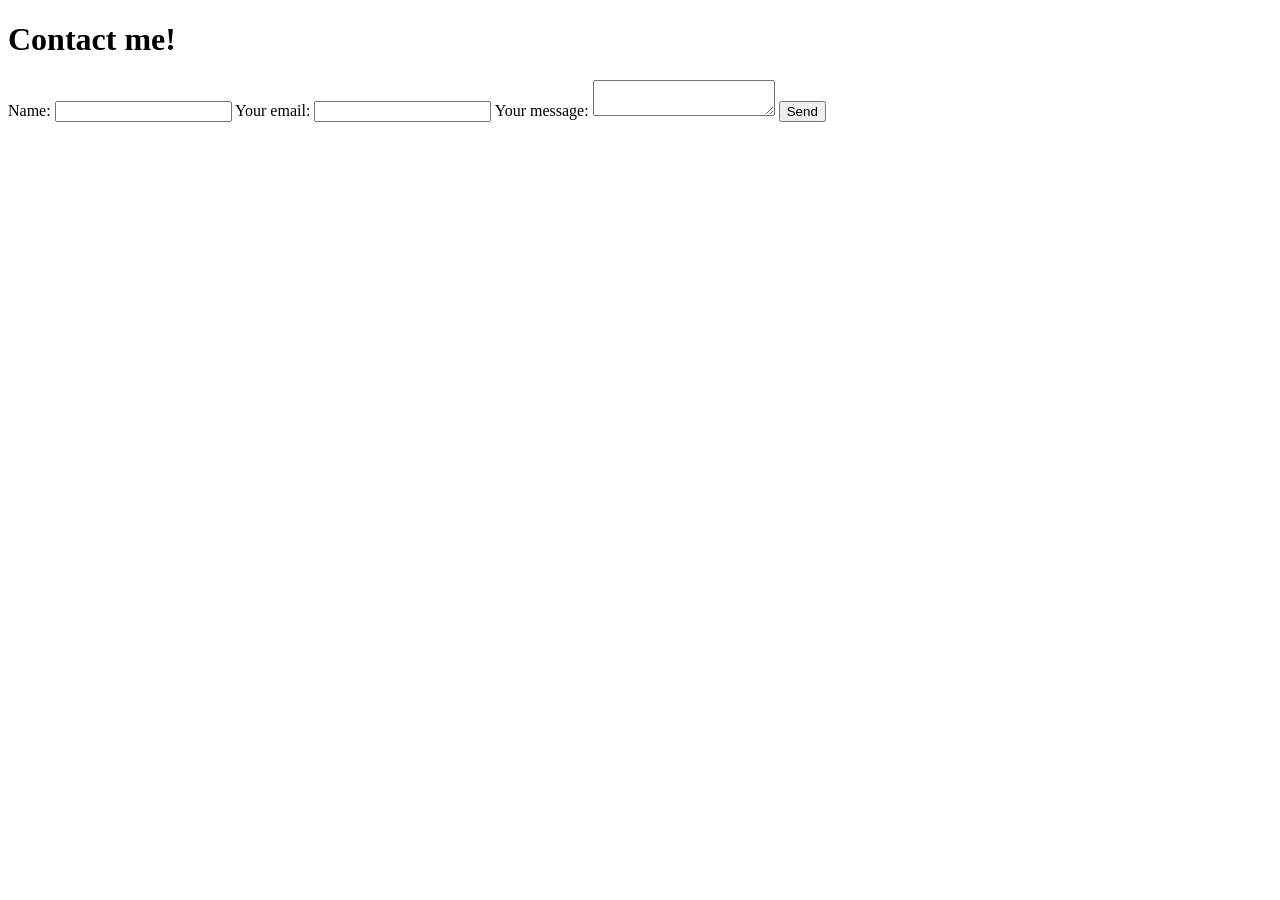
==== contact.html @ 7d9dc8ef "added name componenet to form" ====
<!DOCTYPE html>
<html lang="en">
<h1> Contact me! </h1>
<!-- modify this form HTML and place wherever you want your form -->
<form
  action="https://formspree.io/f/xdalzvoy"
  method="POST"
>
    <label>
        Name:
        <input type="text" name="First and last name">
    </label>
    <label>
    Your email:
    <input type="email" name="email">
  </label>
    <label>
    Your message:
    <textarea name="message"></textarea>
  </label>
  <!-- your other form fields go here -->
  <button type="submit">Send</button>
</form>
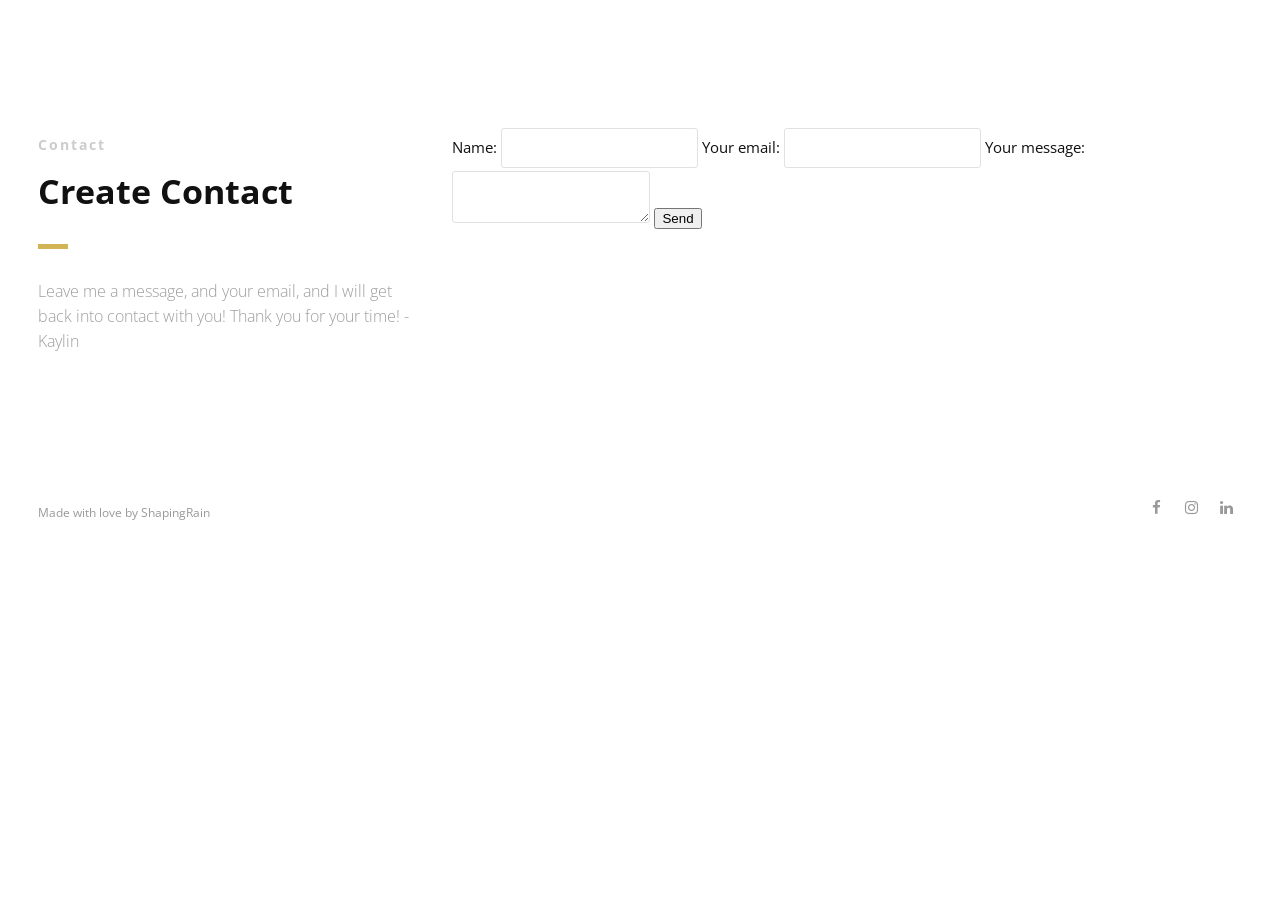
==== commit a84f1195: "added contacts page / bug fixes / AI" ====
--- a/contact.html
+++ b/contact.html
@@ -1,23 +1,107 @@
 <!DOCTYPE html>
 <html lang="en">
-<h1> Contact me! </h1>
-<!-- modify this form HTML and place wherever you want your form -->
-<form
-  action="https://formspree.io/f/xdalzvoy"
-  method="POST"
->
-    <label>
-        Name:
-        <input type="text" name="First and last name">
-    </label>
-    <label>
-    Your email:
-    <input type="email" name="email">
-  </label>
-    <label>
-    Your message:
-    <textarea name="message"></textarea>
-  </label>
-  <!-- your other form fields go here -->
-  <button type="submit">Send</button>
-</form>+<head lang="en">
+    <meta charset="UTF-8">
+
+    <!--Page Title-->
+    <title>Namari - Free Landing Page Template</title>
+
+    <!--Meta Keywords and Description-->
+    <meta name="keywords" content="">
+    <meta name="description" content="">
+    <meta name="viewport" content="width=device-width, initial-scale=1.0, user-scalable=no"/>
+
+    <!--Favicon-->
+    <link rel="shortcut icon" href="images/favicon.ico" title="Favicon"/>
+
+    <!-- Main CSS Files -->
+    <link rel="stylesheet" href="css/style.css">
+
+    <!-- Namari Color CSS -->
+    <link rel="stylesheet" href="css/namari-color.css">
+
+    <!--Icon Fonts - Font Awesome Icons-->
+    <link rel="stylesheet" href="css/font-awesome.min.css">
+
+    <!-- Animate CSS-->
+    <link href="css/animate.css" rel="stylesheet" type="text/css">
+
+    <!--Google Webfonts-->
+    <link href='https://fonts.googleapis.com/css?family=Open+Sans:400,300,600,700,800' rel='stylesheet' type='text/css'>
+</head>
+<body>
+    <div id="wrapper"></div>
+            <!--Contact-->
+        <section id="contact-form" class="scrollto clearfix">
+            <div class="row clearfix">
+
+                <div class="col-3">
+                    <div class="section-heading">
+                        <h3>Contact</h3>
+                        <h2 class="section-title">Create Contact</h2>
+                        <p class="section-subtitle">Leave me a message, and your email, and I will get back into contact with you! Thank you for your time! - Kaylin </p>
+                    </div>
+                </div>
+                <div class="col-2-3">
+                    <form action="https://formspree.io/f/xdalzvoy" method="POST">
+                        <label>
+                            Name:
+                            <input type="text" name="name" required>
+                        </label>
+                        <label>
+                            Your email:
+                            <input type="email" name="email">
+                        </label>
+                        <label>
+                            Your message:
+                            <textarea name="message"></textarea>
+                        </label>
+                        <!-- your other form fields go here -->
+                        <button type="submit">Send</button>
+                    </form>
+                </div>
+            </div>
+        </section>
+
+    <footer id="landing-footer" class="clearfix">
+        <div class="row clearfix">
+
+            <p id="copyright" class="col-2">Made with love by <a href="https://www.shapingrain.com">ShapingRain</a></p>
+
+            <!--Social Icons in Footer-->
+            <ul class="col-2 social-icons">
+                <li>
+                    <a target="_blank" title="Facebook" href="https://www.facebook.com/profile.php?id=100092039207996">
+                        <i class="fa fa-facebook fa-1x"></i><span>Facebook</span>
+                    </a>
+                </li>
+                <li>
+                    <a target="_blank" title="Instagram" href="https://www.instagram.com/kaylin.c_/">
+                        <i class="fa fa-instagram fa-1x"></i><span>Instagram</span>
+                    </a>
+                </li>
+                <li>
+                    <a target="_blank" title="Linkedin" href="https://www.linkedin.com/in/kaylin-chin-30897630b/?skipRedirect=true">
+                        <i class="fa fa-linkedin fa-1x"></i><span>Linkedin</span>
+                    </a>
+                </li>
+            </ul>
+            <!--End of Social Icons in Footer-->
+        </div>
+    </footer>
+</div>
+    <!-- Include JavaScript resources -->
+    <script src="js/jquery.1.8.3.min.js"></script>
+    <script src="js/wow.min.js"></script>
+    <script src="js/featherlight.min.js"></script>
+    <script src="js/featherlight.gallery.min.js"></script>
+    <script src="js/jquery.enllax.min.js"></script>
+    <script src="js/jquery.scrollUp.min.js"></script>
+    <script src="js/jquery.easing.min.js"></script>
+    <script src="js/jquery.stickyNavbar.min.js"></script>
+    <script src="js/jquery.waypoints.min.js"></script>
+    <script src="js/images-loaded.min.js"></script>
+    <script src="js/lightbox.min.js"></script>
+    <script src="js/site.js"></script>
+</body>
+</html>
--- a/css/style.css
+++ b/css/style.css
@@ -0,0 +1,2320 @@
+/* Namari Landing Page v.1.1.0 Style Index - a free landing page by shapingrain.com
+
+1. Default and Reset styles
+- 1.1 Input Elements
+2. Global elements
+- 2.1 Header
+- 2.2 Logo
+- 2.3 Buttons
+- 2.4 Navigation
+- 2.5 Social Elements
+- 2.6 Images
+3. Fonts and Headings
+4. Banner
+- 4.1 SignUp Form
+5. Content Elements
+- 5.1 Icons
+- 5.2 Parallax Elements
+- 5.3 Divider
+6. Landing Page Sections
+- 6.1 Features
+- 6.2 Testimonials
+- 6.3 Gallery
+- 6.4 Video
+- 6.5 Clients
+- 6.6 Pricing Table
+7. Footer
+
+
+/*------------------------------------------------------------------------------------------*/
+/* 1. Defaults & Reset of specific styles across browsers */
+/*------------------------------------------------------------------------------------------*/
+
+*, *:before, *:after {
+    -webkit-box-sizing: border-box;
+    -moz-box-sizing: border-box;
+    box-sizing: border-box;
+}
+
+body, div, dl, dt, dd, ul, ol, li, h1, h2, h3, h4, h5, h6, pre, form, blockquote, th, td {
+    margin: 0;
+    padding: 0;
+    direction: ltr;
+}
+
+body {
+    margin: 0;
+    padding: 0;
+    -webkit-font-smoothing: antialiased;
+    overflow-x: hidden;
+}
+
+p {
+    line-height: 25px;
+}
+
+.row img {
+    height: auto;
+    max-width: 100%;
+}
+
+a {
+    text-decoration: none;
+    line-height: inherit;
+    -webkit-transition: opacity 0.3s ease-out;
+    -moz-transition: opacity 0.3s ease-out;
+    -o-transition: opacity 0.3s ease-out;
+    transition: opacity 0.3s ease-out;
+}
+
+iframe {
+    border: 0 !important;
+}
+
+.parallax-window {
+    min-height: 400px;
+    background: transparent;
+}
+
+figure {
+    margin: 0;
+}
+
+/* Page Border */
+
+.page-border {
+    position: fixed;
+    z-index: 999999;
+    pointer-events: none;
+}
+
+.page-border .bottom-border, .page-border .left-border, .page-border .right-border, .page-border .top-border {
+    background: #f3f3ef;
+    position: fixed;
+    z-index: 9999;
+}
+
+.page-border > .top-border, .page-border > .right-border, .page-border > .bottom-border, .page-border > .left-border {
+    padding: 11px;
+    background: #ccc;
+}
+
+.page-border .bottom-border, .page-border .top-border {
+    width: 100%;
+    padding: 10px;
+    left: 0;
+}
+
+.page-border .left-border, .page-border .right-border {
+    padding: 10px;
+    height: 100%;
+    top: 0;
+}
+
+.page-border .top-border {
+    top: 0;
+}
+
+.page-border .right-border {
+    right: 0;
+}
+
+.page-border .bottom-border {
+    bottom: 0;
+}
+
+.page-border .left-border {
+    left: 0;
+}
+
+#wrapper {
+    margin:0 15px;
+    padding: 15px 0;
+    position: relative;
+}
+
+
+/* --------- 1.1 Input Elements ---------- */
+
+input, textarea {
+    border: 1px solid #e1e1e1;
+    padding: 10px;
+    -webkit-transition: all .3s linear;
+    -moz-transition: all .3s linear;
+    transition: all .3s linear;
+    border-radius: 3px;
+}
+
+input {
+    height: 40px;
+    margin: 3px 0;
+    outline: none;
+    line-height: normal;
+    font-size: 14px;
+}
+
+input[type="submit"] {
+    cursor: pointer;
+    border-style: solid;
+    border-width: 2px;
+    padding-top: 0;
+    padding-bottom: 0;
+}
+
+select {
+    border: 1px solid #e1e1e1;
+    height: 40px;
+    padding: 5px;
+}
+
+input:focus, textarea:focus {
+    box-shadow: inset 0 1px 3px rgba(0, 0, 0, 0.1);
+}
+
+*:focus {
+    outline: none;
+}
+
+/*------------------------------------------------------------------------------------------*/
+/* 2. Layout Elements */
+/*------------------------------------------------------------------------------------------*/
+
+section {
+    clear: both;
+    overflow: visible;
+}
+
+/* Rows and Columns */
+
+.row {
+    max-width: 1245px;
+    margin: 0 auto;
+    padding: 75px 0;
+    position: relative;
+}
+
+.no-padding-bottom .row, .no-padding-bottom div, .no-padding-bottom.row {
+    padding-bottom: 0;
+}
+
+.no-padding-top.row, .no-padding-top div {
+    padding-top: 0;
+}
+
+.big-padding-top {
+    padding-top: 75px !important;
+}
+
+.big-padding-bottom {
+    padding-bottom: 85px !important;
+}
+
+/* Targets all elements */
+
+[class*='col-'] {
+    float: left;
+    padding: 20px;
+}
+
+#clients .col-2-3 [class*='col-'] {
+    padding: 0;
+}
+
+/* Clearfix */
+
+.clearfix:after {
+    content: "";
+    display: table;
+    clear: both;
+}
+
+/* Main Widths */
+
+.col-1 {
+    width: 100%;
+}
+
+.col-2 {
+    width: 50%;
+}
+
+.col-3 {
+    width: 33.33%;
+}
+
+.col-4 {
+    width: 25%;
+}
+
+.col-5 {
+    width: 20%;
+}
+
+.col-6 {
+    width: 16.6666666667%;
+}
+
+.col-7 {
+    width: 14.2857142857%;
+}
+
+.col-8 {
+    width: 12.5%;
+}
+
+.col-9 {
+    width: 11.1111111111%;
+}
+
+.col-10 {
+    width: 10%;
+}
+
+.col-11 {
+    width: 9.09090909091%;
+}
+
+.col-12 {
+    width: 8.33%;
+}
+
+.col-2-3 {
+    width: 66.66%;
+}
+
+.col-3-4 {
+    width: 75%;
+}
+
+.col-9-10 {
+    width: 90%;
+}
+
+/* Golden Ratio */
+.col-61 {
+    width: 61.8%;
+}
+
+.col-38 {
+    width: 38.2%;
+}
+
+/* --------- 2.1 Header --------- */
+
+#header {
+    height: 71px !important;
+    overflow: visible;
+    z-index: 9999;
+    width: 100%;
+    position: absolute !important;
+}
+
+#header .row {
+    padding: 0;
+}
+
+#header aside {
+    text-align: right;
+}
+
+#header ul {
+    text-align: center;
+}
+
+#header li {
+    display: inline-block;
+    list-style: none;
+    margin: 0;
+}
+
+/* --------- 2.2 Logo ---------- */
+
+#logo {
+    float: left;
+    height: 71px;
+    line-height: 66px;
+    margin-right: 15px;
+}
+
+#logo h1, #logo h2 {
+    display: inline-block;
+}
+
+#banner #logo h1 {
+    font-size: 28px;
+    margin-right: 10px;
+    font-weight: 900;
+    padding: 0;
+}
+
+#logo h2 {
+    font-size: 18px;
+    padding: 0;
+}
+
+#logo img {
+    max-height: 22px;
+    vertical-align: middle;
+    margin-right: 15px;
+}
+
+#navigation-logo {
+    display: none;
+}
+
+.nav-solid #logo #banner-logo {
+    display: none;
+}
+
+.nav-solid #logo #navigation-logo {
+    display: inline-block;
+}
+
+/* --------- 2.3 Buttons ---------- */
+
+.call-to-action {
+    padding: 35px 0 35px 0;
+}
+
+/*Style*/
+
+.button {
+    font-size: 16px;
+    margin: 35px 0;
+    padding: 11px 16px;
+    -webkit-transition: all .3s linear;
+    -moz-transition: all .3s linear;
+    transition: all .3s linear;
+    display: inline-block;
+    border-width: 3px;
+    border-style: solid;
+}
+
+/* Play Button */
+
+#video-section {
+    position:relative;
+}
+
+.play-video {
+    height:110px;
+    position:absolute;
+    top:50%;
+    margin-top:-110px;
+    width:100%;
+}
+
+.play-icon {
+    display: inline-block;
+    font-size: 0px;
+    cursor: pointer;
+    margin: 45px auto;
+    width: 110px;
+    height: 110px;
+    border-radius: 50%;
+    text-align: center;
+    position: relative;
+    z-index: 1;
+}
+
+.play-icon:after {
+    pointer-events: none;
+    position: absolute;
+    width: 100%;
+    height: 100%;
+    border-radius: 50%;
+    content: '';
+    -webkit-box-sizing: content-box;
+    -moz-box-sizing: content-box;
+    box-sizing: content-box;
+}
+
+.play-icon:before {
+    font-family: 'fontawesome';
+    content: '\f144';
+    speak: none;
+    font-size: 74px;
+    line-height: 110px;
+    font-style: normal;
+    font-weight: normal;
+    font-variant: normal;
+    text-transform: none;
+    display: block;
+    -webkit-font-smoothing: antialiased;
+    color:#fff;
+}
+
+.play-video .play-icon {
+    background: rgba(255, 255, 255, 0.5);
+    -webkit-transition: -webkit-transform ease-out 0.3s, background 0.4s;
+    -moz-transition: -moz-transform ease-out 0.3s, background 0.4s;
+    transition: transform ease-out 0.3s, background 0.4s;
+}
+
+.play-video .play-icon:after {
+    top: 0;
+    left: 0;
+    padding: 0;
+    z-index: -1;
+    box-shadow: 0 0 0 2px rgba(255, 255, 255, 0.1);
+    opacity: 0;
+    -webkit-transform: scale(0.9);
+    -moz-transform: scale(0.9);
+    -ms-transform: scale(0.9);
+    transform: scale(0.9);
+}
+
+.play-video .play-icon:hover {
+    background: rgba(255, 255, 255, 0.05);
+    -webkit-transform: scale(0.93);
+    -moz-transform: scale(0.93);
+    -ms-transform: scale(0.93);
+    transform: scale(0.93);
+    color: #fff;
+}
+
+
+/* --------- 2.4 Navigation ---------- */
+
+#header {
+    font-size: 13px;
+}
+
+#header aside {
+    float: right;
+}
+
+#header nav ul {
+    text-transform: uppercase;
+
+}
+
+#header nav a {
+    height: 71px;
+    line-height: 71px;
+    display: block;
+    padding: 0 10px;
+}
+
+#header nav a:hover {
+    opacity: 0.6;
+}
+
+/*Navigation Solid*/
+
+#header.nav-solid [class*='col-'] {
+    padding: 0 20px;
+}
+
+#header.nav-solid {
+    background: #fff;
+    box-shadow: 2px 0px 3px rgba(0, 0, 0, 0.2);
+    position: fixed !important;
+    left:0;
+}
+
+#header.nav-solid nav a {
+    border-bottom: 3px solid;
+    border-color: #fff;
+    -webkit-transition: all 0.3s ease-out;
+    -moz-transition: all 0.3s ease-out;
+    -o-transition: all 0.3s ease-out;
+    transition: all 0.3s ease-out;
+}
+
+#header.nav-solid nav a:hover {
+    opacity: 1;
+}
+
+/* Social Elements when Solid*/
+
+#header.nav-solid .social-icons a {
+    -webkit-transition: all 0.3s ease-out;
+    -moz-transition: all 0.3s ease-out;
+    -o-transition: all 0.3s ease-out;
+    transition: all 0.3s ease-out;
+    opacity: 0.5;
+}
+
+#header.nav-solid .social-icons a:hover {
+    opacity: 1;
+    color: #e4473c;
+}
+
+/* Responsive Nav Styling */
+
+#nav-trigger {
+    display: none;
+    text-align: right;
+}
+
+#nav-trigger span {
+    display: inline-block;
+    width: 38px;
+    height: 71px;
+    color: #111;
+    cursor: pointer;
+    text-transform: uppercase;
+    font-size: 22px;
+    text-align: center;
+    border-top-right-radius: 5px;
+    border-top-left-radius: 5px;
+    -webkit-transition: all 0.3s ease-out;
+    -moz-transition: all 0.3s ease-out;
+    -o-transition: all 0.3s ease-out;
+    transition: all 0.3s ease-out;
+}
+
+#nav-trigger span:after {
+    font-family: "fontAwesome";
+    display: inline-block;
+    width: 38px;
+    height: 71px;
+    line-height: 75px;
+    text-align: center;
+    content: "\f0c9";
+    border-top-right-radius: 5px;
+    border-top-left-radius: 5px;
+}
+
+#nav-trigger span.open:after {
+    content: "\f00d";
+}
+
+#nav-trigger span:hover, .nav-solid #nav-trigger span.open:hover, .nav-solid #nav-trigger span:hover {
+    opacity: 0.6;
+}
+
+#nav-trigger span.open, #nav-trigger span.open:hover {
+    color: #111;
+}
+
+.nav-solid #nav-trigger span.open:hover {
+    color: #999;
+}
+
+.nav-solid #nav-trigger span {
+    color: #999;
+    opacity: 1;
+}
+
+nav#nav-mobile {
+    position: relative;
+    display: none;
+}
+
+nav#nav-mobile ul {
+    display: none;
+    list-style-type: none;
+    position: absolute;
+    left: 0;
+    right: 0;
+    margin-left: -20px;
+    margin-right: -20px;
+    padding-top: 10px;
+    padding-bottom: 10px;
+    text-align: center;
+    background-color: #fff;
+    box-shadow: 0 5px 3px rgba(0, 0, 0, 0.2);
+}
+
+nav#nav-mobile ul:after {
+    display: none;
+}
+
+nav#nav-mobile li {
+    margin: 0 20px;
+    float: none;
+    text-align: left;
+    border-bottom: 1px solid #e1e1e1;
+}
+
+nav#nav-mobile li:last-child {
+    border-bottom: none;
+}
+
+.nav-solid nav#nav-mobile li {
+    border-top: 1px solid #e1e1e1;
+    border-bottom: none;
+}
+
+nav#nav-mobile a {
+    display: block;
+    padding: 12px 0;
+    color: #333;
+    width: 100%;
+    height: auto;
+    line-height: normal;
+    display: block;
+    border-bottom: none !important;
+    -webkit-transition: all 0.3s ease-out;
+    -moz-transition: all 0.3s ease-out;
+    -o-transition: all 0.3s ease-out;
+    transition: all 0.3s ease-out;
+}
+
+nav#nav-mobile a:hover {
+    background: #fafafa;
+    opacity: 1;
+}
+
+/* --------- 2.5 Social Elements ---------- */
+
+#header .col-4 {
+    text-align: right;
+}
+
+.social-icons {
+    display: inline-block;
+    list-style: none;
+}
+
+.social-icons a {
+    display: inline-block;
+    width: 32px;
+    text-align: center;
+}
+
+.social-icons a:hover {
+    opacity: 0.7;
+}
+
+.social-icons span {
+    display: none;
+}
+
+#header .social-icons {
+    margin-top: 27px;
+}
+
+/* --------- 2.6 Images ---------- */
+
+/*Alignment*/
+
+img {
+    vertical-align: top;
+}
+
+.image-center {
+    display: block;
+    margin: 0 auto;
+}
+
+a img {
+    border: none;
+    -webkit-transition: all 0.3s ease-out;
+    -moz-transition: all 0.3s ease-out;
+    -o-transition: all 0.3s ease-out;
+    transition: all 0.3s ease-out;
+    -webkit-backface-visibility: hidden;
+}
+
+a img:hover {
+    opacity: 0.7;
+}
+
+/*------------------------------------------------------------------------------------------*/
+/* 3. Fonts */
+/*------------------------------------------------------------------------------------------*/
+
+h1 {
+    padding: 20px 0;
+}
+
+h2 {
+    padding: 14px 0;
+}
+
+h3 {
+    padding: 10px 0;
+}
+
+h4 {
+    padding: 7px 0;
+}
+
+h5 {
+    padding: 7px 0;
+}
+
+h6 {
+    padding: 7px 0;
+}
+
+/* Text Alignment */
+
+.text-left {
+    text-align: left;
+}
+
+.text-center {
+    text-align: center;
+}
+
+.text-right {
+    text-align: right;
+}
+
+/* Section Headings */
+
+.section-heading {
+    padding: 0 0 15px 0;
+}
+
+.section-subtitle {
+    font-size: 18px;
+    padding-top: 0;
+}
+
+.section-heading h3 {
+    font-size: 14px;
+    font-weight: bold;
+    color: #ccc;
+    letter-spacing: 2px;
+    padding-bottom: 0;
+}
+
+/*------------------------------------------------------------------------------------------*/
+/* 4. Banner */
+/*------------------------------------------------------------------------------------------*/
+
+#banner {
+    background-size: cover;
+}
+
+#banner-content.row {
+    padding-top: 170px;
+    padding-bottom: 100px;
+}
+
+#banner h1 {
+    padding-top: 5%;
+}
+
+#banner .section-heading:before {
+    content: "";
+    display: block;
+    width: 30px;
+    height: 5px;
+    margin-top: 30px;
+}
+
+
+
+/*------------------------------------------------------------------------------------------*/
+/* 5. Content Elements */
+/*------------------------------------------------------------------------------------------*/
+
+/* --------- 5.1 Icons ---------- */
+
+/*Font Icon sizes*/
+
+.fa-1x {
+    font-size: 15px !important;
+}
+
+/*Icon Block*/
+
+.icon-block {
+    position: relative;
+}
+
+.icon-block h4 {
+    font-weight: bold;
+    padding-top: 0;
+}
+
+.icon-block .icon {
+    position: absolute;
+}
+
+.icon-block p {
+    margin-top: 0;
+}
+
+/* Icon Left*/
+
+.icon-left .icon {
+    left: 15;
+}
+
+.icon-left .icon-block-description {
+    padding-left: 53px;
+}
+
+/* Icon Right */
+
+.icon-right .icon {
+    right: 15;
+}
+
+.icon-right .icon-block-description {
+    padding-right: 53px;
+}
+
+/* Icon Above */
+
+.icon-top {
+    display: block;
+}
+
+.icon-top .icon {
+    position: relative;
+    display: block;
+}
+
+.icon-top .icon-block-description {
+    padding-top: 25px;
+}
+
+/* --------- 5.2 Parallax Elements ---------- */
+
+.banner-parallax-1, .banner-parallax-2, .banner-parallax-3 {
+    min-height: 350px;
+}
+
+/* --------- 5.3 Divider ---------- */
+
+.divider {
+    position: relative;
+    width: 40%;
+    height: 20px;
+    line-height: 20px;
+    margin: 10px auto 5px auto;
+    clear: both;
+    text-align: center;
+}
+
+.divider-inner {
+    position: absolute;
+    height: 1px;
+    width: 100%;
+    top: 50%;
+    margin-top: -1px;
+    border-top: 1px solid;
+    border-color: #e1e1e1;
+}
+
+.divider i {
+    background: #fff;
+    position: relative;
+    top: -11px;
+    padding: 0 5px 0 5px;
+    color: #e1e1e1;
+}
+
+/*------------------------------------------------------------------------------------------*/
+/* 6. Landing Page Sections */
+/*------------------------------------------------------------------------------------------*/
+
+/* --------- 6.1 Introduction ---------- */
+
+.introduction img.featured {
+    padding: 55px 0 0 0;
+}
+
+/* --------- 6.2 Features ---------- */
+
+.features.row {
+    padding-left: 5%;
+    padding-right: 5%;
+}
+
+.features div:nth-child(4) {
+    clear: both;
+}
+
+/* --------- 6.3 Testimonials ---------- */
+
+.testimonial {
+    padding: 15px;
+}
+
+blockquote {
+    position: relative;
+}
+
+.testimonial img {
+    max-height: 120px;
+    border-radius: 250em;
+}
+
+.testimonial footer {
+    padding-top: 12px;
+}
+
+/* Style Classic - Avatar above Testimonial */
+
+.testimonial.classic img {
+    display: inline-block;
+    margin-bottom: 25px;
+}
+
+.testimonial.classic q {
+    display: block;
+}
+
+.testimonial.classic footer:before {
+    display: block;
+    content: "";
+    width: 30px;
+    height: 4px;
+    margin: 10px auto 15px auto;
+}
+
+/* Style Big */
+
+.testimonial.bigtest {
+    padding-top: 0;
+}
+
+.testimonial.bigtest q {
+    font-size: 22px;
+}
+
+/* --------- 6.4 Gallery ---------- */
+
+#gallery img {
+    width: 100%;
+    height: 300px;
+    object-fit: cover;
+}
+
+#gallery [class*='col-'] {
+    padding: 0;
+}
+
+#gallery a {
+    display: inline-block;
+    position: relative;
+    overflow: hidden;
+}
+
+#gallery a:hover img {
+    opacity: 0.15;
+    -moz-backface-visibility: hidden;
+}
+
+#gallery a:before {
+    font-size: 2.2em;
+    font-style: normal;
+    font-weight: normal;
+    text-align: center;
+    content: "+";
+    width: 70px;
+    height: 70px;
+    border-radius: 100em;
+    display: block;
+    position: absolute;
+    top: 55%;
+    left: 50%;
+    line-height: 72px;
+    margin: -35px 0 0 -35px;
+    opacity: 0;
+    -webkit-transition: all .2s linear;
+    -moz-transition: all .2s linear;
+    transition: all .2s linear;
+    vertical-align: middle;
+}
+
+#gallery a:hover:before {
+    opacity: 1;
+    top: 50%;
+    left: 50%;
+}
+
+/**
+ * Featherlight – ultra slim jQuery lightbox
+ * Version 1.3.3 - http://noelboss.github.io/featherlight/
+ *
+ * Copyright 2015, Noël Raoul Bossart (http://www.noelboss.com)
+ * MIT Licensed.
+**/
+@media all {
+    .featherlight {
+        display: none;
+
+        /* dimensions: spanning the background from edge to edge */
+        position: fixed;
+        top: 0;
+        right: 0;
+        bottom: 0;
+        left: 0;
+        z-index: 2147483647; /* z-index needs to be >= elements on the site. */
+
+        /* position: centering content */
+        text-align: center;
+
+        /* insures that the ::before pseudo element doesn't force wrap with fixed width content; */
+        white-space: nowrap;
+
+        /* styling */
+        cursor: pointer;
+        background: #333;
+        /* IE8 "hack" for nested featherlights */
+        background: rgba(0, 0, 0, 0);
+    }
+
+    /* support for nested featherlights. Does not work in IE8 (use JS to fix) */
+    .featherlight:last-of-type {
+        background: rgba(0, 0, 0, 0.8);
+    }
+
+    .featherlight:before {
+        /* position: trick to center content vertically */
+        content: '';
+        display: inline-block;
+        height: 100%;
+        vertical-align: middle;
+        margin-right: -0.25em;
+    }
+
+    .featherlight .featherlight-content {
+
+        /* position: centering vertical and horizontal */
+        text-align: left;
+        vertical-align: middle;
+        display: inline-block;
+
+        /* dimensions: cut off images */
+        overflow: auto;
+        padding: 25px 0;
+        border-bottom: 25px solid transparent;
+
+        /* dimensions: handling small or empty content */
+        min-width: 30%;
+
+        /* dimensions: handling large content */
+        margin-left: 5%;
+        margin-right: 5%;
+        max-height: 95%;
+
+        /* styling */
+        cursor: auto;
+
+        /* reset white-space wrapping */
+        white-space: normal;
+    }
+
+    /* contains the content */
+    .featherlight .featherlight-inner {
+        /* make sure its visible */
+        display: block;
+    }
+
+    .featherlight .featherlight-close-icon {
+        /* position: centering vertical and horizontal */
+        position: absolute;
+        z-index: 9999;
+        top: 25px;
+        right: 25px;
+
+        /* dimensions: 25px x 25px */
+        line-height: 25px;
+        width: 25px;
+
+        /* styling */
+        cursor: pointer;
+        text-align: center;
+        color: #fff;
+        font-family: "fontawesome";
+        font-size: 22px;
+        opacity: 0.5;
+        -webkit-transition: all 0.3s ease-out;
+        -moz-transition: all 0.3s ease-out;
+        -o-transition: all 0.3s ease-out;
+        transition: all 0.3s ease-out;
+    }
+
+    .featherlight .featherlight-close-icon:hover {
+        opacity: 1;
+    }
+
+    .featherlight .featherlight-image {
+        /* styling */
+        max-height: 100%;
+        max-width:100%;
+    }
+
+    .featherlight-iframe .featherlight-content {
+        /* removed the border for image croping since iframe is edge to edge */
+        border-bottom: 0;
+        padding: 0;
+    }
+
+    .featherlight iframe {
+        /* styling */
+        border: none;
+    }
+}
+
+/* handling phones and small screens */
+@media only screen and (max-width: 1024px) {
+    .featherlight .featherlight-content {
+        /* dimensions: maximize lightbox with for small screens */
+        margin-left: 10px;
+        margin-right: 10px;
+        max-height: 98%;
+
+        padding: 10px 10px 0;
+        border-bottom: 10px solid transparent;
+    }
+
+}
+
+/* Gallery Styling */
+@media all {
+    .featherlight-next,
+    .featherlight-previous {
+        font-family: "fontawesome";
+        font-size: 22px;
+        display: block;
+        position: absolute;
+        top: 25px;
+        right: 0;
+        bottom: 0;
+        left: 80%;
+        cursor: pointer;
+        /* preventing text selection */
+        -webkit-touch-callout: none;
+        -webkit-user-select: none;
+        -khtml-user-select: none;
+        -moz-user-select: none;
+        -ms-user-select: none;
+        user-select: none;
+        /* IE9 hack, otherwise navigation doesn't appear */
+        background: rgba(0, 0, 0, 0);
+        -webkit-transition: all 0.3s ease-out;
+        -moz-transition: all 0.3s ease-out;
+        -o-transition: all 0.3s ease-out;
+        transition: all 0.3s ease-out;
+    }
+
+    .featherlight-previous {
+        left: 0;
+        right: 80%;
+    }
+
+    .featherlight-next span,
+    .featherlight-previous span {
+        display: inline-block;
+        opacity: 0.3;
+        position: absolute;
+        top: 50%;
+        width: 100%;
+        font-size: 80px;
+        line-height: 80px;
+
+        /* center vertically */
+        margin-top: -40px;
+        color: #fff;
+        font-style: normal;
+        font-weight: normal;
+        -webkit-transition: all 0.3s ease-out;
+        -moz-transition: all 0.3s ease-out;
+        -o-transition: all 0.3s ease-out;
+        transition: all 0.3s ease-out;
+    }
+
+    .featherlight-next span {
+        text-align: right;
+        left: auto;
+        right: 7%;
+    }
+
+    .featherlight-previous span {
+        text-align: left;
+        left: 7%;
+    }
+
+    .featherlight-next:hover span,
+    .featherlight-previous:hover span {
+        display: inline-block;
+        opacity: 1;
+    }
+
+    /* Hide navigation while loading */
+    .featherlight-loading .featherlight-previous, .featherlight-loading .featherlight-next {
+        display: none;
+    }
+}
+
+/* Always display arrows on touch devices */
+@media only screen and (max-device-width: 1024px) {
+    .featherlight-next:hover,
+    .featherlight-previous:hover {
+        background: none;
+    }
+
+    .featherlight-next span,
+    .featherlight-previous span {
+        display: block;
+    }
+}
+
+/* handling phones and small screens */
+@media only screen and (max-width: 1024px) {
+    .featherlight-next,
+    .featherlight-previous {
+        top: 10px;
+        right: 10px;
+        left: 85%;
+    }
+
+    .featherlight-previous {
+        left: 10px;
+        right: 85%;
+    }
+
+    .featherlight-next span,
+    .featherlight-previous span {
+        margin-top: -30px;
+        font-size: 40px;
+    }
+}
+
+/* --------- 6.5 Video ---------- */
+
+#video-box {
+    color:#fff;
+    position:relative;
+    overflow:hidden;
+    text-align:center;
+}
+
+.video_container, .easyContainer {
+    position: relative;
+    padding-bottom: 56.25%; /* 16/9 ratio */
+    margin: 0;
+    padding-top: 0; /* IE6 workaround*/
+    height: 0;
+    overflow: hidden;
+}
+
+.video_container iframe, .video_container object, .video_container embed {
+    position: absolute;
+    top: 0;
+    left: 0;
+    width: 100% !important;
+    height: 100% !important;
+}
+
+.slvj-lightbox iframe, .slvj-lightbox object, .slvj-lightbox embed {
+    width: 100% !important;
+    height: 529px !important;
+}
+
+.videojs-background-wrap {
+    overflow: hidden;
+    position: absolute;
+    height: 100%;
+    width: 100%;
+    top: 0;
+    left: 0;
+    z-index: -998;
+}
+
+#slvj-window {
+    width: 100%;
+    min-height: 100%;
+    z-index: 9999999999;
+    background: rgba(0, 0, 0, 0.8);
+    position: fixed;
+    top: 0;
+    left: 0;
+}
+
+#slvj-window,
+#slvj-window * {
+    -webkit-box-sizing: border-box;
+    -moz-box-sizing: border-box;
+    box-sizing: border-box;
+}
+
+#slvj-background-close {
+    width: 100%;
+    min-height: 100%;
+    z-index: 31;
+    position: fixed;
+    top: 0;
+    left: 0;
+}
+
+#slvj-back-lightbox {
+    max-width: 940px;
+    max-height: 529px;
+    z-index: 32;
+    text-align: center;
+    margin: 0 auto;
+}
+
+.slvj-lightbox {
+    width: 100%;
+    height: 100%;
+    margin: 0;
+    z-index: 53;
+}
+
+#slvj-close-icon:before {
+    font-family: "fontawesome";
+    color: #fff;
+    content: '\f00d';
+    font-size: 22px;
+    opacity: 0.5;
+    -webkit-transition: all 0.3s ease-out;
+    -moz-transition: all 0.3s ease-out;
+    -o-transition: all 0.3s ease-out;
+    transition: all 0.3s ease-out;
+    z-index: 99999;
+    height: 22px;
+    width: 22px;
+    position: absolute;
+    top: 15px;
+    right: 15px;
+    cursor: pointer;
+}
+
+#slvj-close-icon:before:hover {
+    opacity: 1;
+    cursor: pointer;
+}
+
+/* --------- 6.6 Clients ---------- */
+
+#contact-form {
+    scroll-margin-top: 80px;
+}
+
+
+#contacts a {
+    display: block;
+    text-align: center;
+    position: relative;
+    text-transform: uppercase;
+    font-weight: bold;
+    color: #fff;
+}
+
+#contacts img {
+    display: inline-block;
+    padding: 15px 25px;
+}
+
+.contacts-overlay {
+    background: rgba(0, 0, 0, 0.8);
+    position: absolute;
+    top: 0;
+    right: 0;
+    bottom: 0;
+    left: 0;
+    width: 100%;
+    height: 100%;
+    opacity: 0;
+    -webkit-transition: all 0.3s ease-out;
+    -moz-transition: all 0.3s ease-out;
+    -o-transition: all 0.3s ease-out;
+    transition: all 0.3s ease-out;
+}
+
+#contacts a:hover .client-overlay {
+    opacity: 1;
+}
+
+.contacts-overlay span {
+    position: absolute;
+    top: 48%;
+    left: 0;
+    width: 100%;
+    text-align: center;
+    display: inline-block;
+}
+
+/* --------- 6.7 Pricing Table ---------- */
+
+.pricing-block-content {
+    background: #fff;
+    padding: 25px 0 25px 0;
+    box-shadow: 0px 1px 2px rgba(0, 0, 0, 0.07);
+    transition: all 0.2s ease-in-out 0s;
+    position: relative;
+    border: 10px solid #fff;
+}
+
+
+.pricing-block ul {
+    list-style: none;
+    margin: 25px 0 25px 0;
+}
+
+.pricing-block li {
+    padding: 14px 0;
+    border-bottom: 1px dotted #e1e1e1;
+}
+
+.pricing-block li:last-of-type {
+    border:none;
+}
+
+.pricing-block h3 {
+    font-size:17px;
+    text-transform:uppercase;
+    padding-bottom:0;
+}
+
+.pricing-sub {
+    font-style: italic;
+    color:#ccc;
+    margin:0 0 25px 0;
+}
+
+/*Price*/
+
+.pricing {
+    background: #f5f5f5;
+    padding: 25px;
+    position: relative;
+}
+
+.price {
+    display: inline-block;
+    font-size: 62px;
+    font-weight: 700;
+    position: relative;
+}
+
+.price span {
+    position: absolute;
+    top: 0;
+    left: -20px;
+    font-size: 22px;
+}
+
+.pricing  p {
+    font-style:italic;
+    color:#b4b4b4;
+    line-height:auto;
+    margin:0;
+}
+
+
+
+/*------------------------------------------------------------------------------------------*/
+/* 7. Footer */
+/*------------------------------------------------------------------------------------------*/
+
+#landing-footer {
+    clear: both;
+}
+
+#landing-footer .row {
+    padding: 0;
+}
+
+#landing-footer p {
+    margin: 0;
+}
+
+#landing-footer ul {
+    list-style: none;
+    text-align: right;
+}
+
+#landing-footer li {
+    display: inline-block;
+}
+
+/* Scroll Up */
+
+#scrollUp {
+    bottom: 15px;
+    right: 30px;
+    width: 70px;
+    height: 80px;
+    margin-bottom: -10px;
+    padding: 0 5px 20px 5px;
+    text-align: center;
+    text-decoration: none;
+    color: #fff;
+    -webkit-transition: margin-bottom 150ms linear;
+    -moz-transition: margin-bottom 150ms linear;
+    -o-transition: margin-bottom 150ms linear;
+    transition: margin-bottom 150ms linear;
+}
+
+#scrollUp:hover {
+    margin-bottom: 0;
+}
+
+#scrollUp:before {
+    background: #ccc;
+    font-family: "fontawesome";
+    font-size: 2.4em;
+    font-style: normal;
+    font-weight: normal;
+    text-align: center;
+    color: #fff;
+    width: 45px;
+    height: 45px;
+    display: inline-block;
+    line-height: 45px;
+    content: "\f106";
+    opacity: 1;
+}
+
+
+/*!
+ * Load Awesome v1.1.0 (http://github.danielcardoso.net/load-awesome/)
+ * Copyright 2015 Daniel Cardoso <@DanielCardoso>
+ * Licensed under MIT
+ */
+.la-ball-triangle-path,
+.la-ball-triangle-path > div {
+    position: relative;
+    -webkit-box-sizing: border-box;
+    -moz-box-sizing: border-box;
+    box-sizing: border-box;
+}
+
+.la-ball-triangle-path {
+    display: block;
+    font-size: 0;
+    color: #fff;
+}
+
+.la-ball-triangle-path.la-dark {
+    color: #333;
+}
+
+.la-ball-triangle-path > div {
+    display: inline-block;
+    float: none;
+    background-color: currentColor;
+    border: 0 solid currentColor;
+}
+
+.la-ball-triangle-path {
+    width: 32px;
+    height: 32px;
+}
+
+.la-ball-triangle-path > div {
+    position: absolute;
+    top: 0;
+    left: 0;
+    width: 10px;
+    height: 10px;
+    border-radius: 100%;
+}
+
+.la-ball-triangle-path > div:nth-child(1) {
+    -webkit-animation: ball-triangle-path-ball-one 2s 0s ease-in-out infinite;
+    -moz-animation: ball-triangle-path-ball-one 2s 0s ease-in-out infinite;
+    -o-animation: ball-triangle-path-ball-one 2s 0s ease-in-out infinite;
+    animation: ball-triangle-path-ball-one 2s 0s ease-in-out infinite;
+}
+
+.la-ball-triangle-path > div:nth-child(2) {
+    -webkit-animation: ball-triangle-path-ball-two 2s 0s ease-in-out infinite;
+    -moz-animation: ball-triangle-path-ball-two 2s 0s ease-in-out infinite;
+    -o-animation: ball-triangle-path-ball-two 2s 0s ease-in-out infinite;
+    animation: ball-triangle-path-ball-two 2s 0s ease-in-out infinite;
+}
+
+.la-ball-triangle-path > div:nth-child(3) {
+    -webkit-animation: ball-triangle-path-ball-tree 2s 0s ease-in-out infinite;
+    -moz-animation: ball-triangle-path-ball-tree 2s 0s ease-in-out infinite;
+    -o-animation: ball-triangle-path-ball-tree 2s 0s ease-in-out infinite;
+    animation: ball-triangle-path-ball-tree 2s 0s ease-in-out infinite;
+}
+
+.la-ball-triangle-path.la-sm {
+    width: 16px;
+    height: 16px;
+}
+
+.la-ball-triangle-path.la-sm > div {
+    width: 4px;
+    height: 4px;
+}
+
+.la-ball-triangle-path.la-2x {
+    width: 64px;
+    height: 64px;
+}
+
+.la-ball-triangle-path.la-2x > div {
+    width: 20px;
+    height: 20px;
+}
+
+.la-ball-triangle-path.la-3x {
+    width: 96px;
+    height: 96px;
+}
+
+.la-ball-triangle-path.la-3x > div {
+    width: 30px;
+    height: 30px;
+}
+
+/*
+ * Animations
+ */
+@-webkit-keyframes ball-triangle-path-ball-one {
+    0% {
+        -webkit-transform: translate(0, 220%);
+        transform: translate(0, 220%);
+    }
+    17% {
+        opacity: .25;
+    }
+    33% {
+        opacity: 1;
+        -webkit-transform: translate(110%, 0);
+        transform: translate(110%, 0);
+    }
+    50% {
+        opacity: .25;
+    }
+    66% {
+        opacity: 1;
+        -webkit-transform: translate(220%, 220%);
+        transform: translate(220%, 220%);
+    }
+    83% {
+        opacity: .25;
+    }
+    100% {
+        opacity: 1;
+        -webkit-transform: translate(0, 220%);
+        transform: translate(0, 220%);
+    }
+}
+
+@-moz-keyframes ball-triangle-path-ball-one {
+    0% {
+        -moz-transform: translate(0, 220%);
+        transform: translate(0, 220%);
+    }
+    17% {
+        opacity: .25;
+    }
+    33% {
+        opacity: 1;
+        -moz-transform: translate(110%, 0);
+        transform: translate(110%, 0);
+    }
+    50% {
+        opacity: .25;
+    }
+    66% {
+        opacity: 1;
+        -moz-transform: translate(220%, 220%);
+        transform: translate(220%, 220%);
+    }
+    83% {
+        opacity: .25;
+    }
+    100% {
+        opacity: 1;
+        -moz-transform: translate(0, 220%);
+        transform: translate(0, 220%);
+    }
+}
+
+@-o-keyframes ball-triangle-path-ball-one {
+    0% {
+        -o-transform: translate(0, 220%);
+        transform: translate(0, 220%);
+    }
+    17% {
+        opacity: .25;
+    }
+    33% {
+        opacity: 1;
+        -o-transform: translate(110%, 0);
+        transform: translate(110%, 0);
+    }
+    50% {
+        opacity: .25;
+    }
+    66% {
+        opacity: 1;
+        -o-transform: translate(220%, 220%);
+        transform: translate(220%, 220%);
+    }
+    83% {
+        opacity: .25;
+    }
+    100% {
+        opacity: 1;
+        -o-transform: translate(0, 220%);
+        transform: translate(0, 220%);
+    }
+}
+
+@keyframes ball-triangle-path-ball-one {
+    0% {
+        -webkit-transform: translate(0, 220%);
+        -moz-transform: translate(0, 220%);
+        -o-transform: translate(0, 220%);
+        transform: translate(0, 220%);
+    }
+    17% {
+        opacity: .25;
+    }
+    33% {
+        opacity: 1;
+        -webkit-transform: translate(110%, 0);
+        -moz-transform: translate(110%, 0);
+        -o-transform: translate(110%, 0);
+        transform: translate(110%, 0);
+    }
+    50% {
+        opacity: .25;
+    }
+    66% {
+        opacity: 1;
+        -webkit-transform: translate(220%, 220%);
+        -moz-transform: translate(220%, 220%);
+        -o-transform: translate(220%, 220%);
+        transform: translate(220%, 220%);
+    }
+    83% {
+        opacity: .25;
+    }
+    100% {
+        opacity: 1;
+        -webkit-transform: translate(0, 220%);
+        -moz-transform: translate(0, 220%);
+        -o-transform: translate(0, 220%);
+        transform: translate(0, 220%);
+    }
+}
+
+@-webkit-keyframes ball-triangle-path-ball-two {
+    0% {
+        -webkit-transform: translate(110%, 0);
+        transform: translate(110%, 0);
+    }
+    17% {
+        opacity: .25;
+    }
+    33% {
+        opacity: 1;
+        -webkit-transform: translate(220%, 220%);
+        transform: translate(220%, 220%);
+    }
+    50% {
+        opacity: .25;
+    }
+    66% {
+        opacity: 1;
+        -webkit-transform: translate(0, 220%);
+        transform: translate(0, 220%);
+    }
+    83% {
+        opacity: .25;
+    }
+    100% {
+        opacity: 1;
+        -webkit-transform: translate(110%, 0);
+        transform: translate(110%, 0);
+    }
+}
+
+@-moz-keyframes ball-triangle-path-ball-two {
+    0% {
+        -moz-transform: translate(110%, 0);
+        transform: translate(110%, 0);
+    }
+    17% {
+        opacity: .25;
+    }
+    33% {
+        opacity: 1;
+        -moz-transform: translate(220%, 220%);
+        transform: translate(220%, 220%);
+    }
+    50% {
+        opacity: .25;
+    }
+    66% {
+        opacity: 1;
+        -moz-transform: translate(0, 220%);
+        transform: translate(0, 220%);
+    }
+    83% {
+        opacity: .25;
+    }
+    100% {
+        opacity: 1;
+        -moz-transform: translate(110%, 0);
+        transform: translate(110%, 0);
+    }
+}
+
+@-o-keyframes ball-triangle-path-ball-two {
+    0% {
+        -o-transform: translate(110%, 0);
+        transform: translate(110%, 0);
+    }
+    17% {
+        opacity: .25;
+    }
+    33% {
+        opacity: 1;
+        -o-transform: translate(220%, 220%);
+        transform: translate(220%, 220%);
+    }
+    50% {
+        opacity: .25;
+    }
+    66% {
+        opacity: 1;
+        -o-transform: translate(0, 220%);
+        transform: translate(0, 220%);
+    }
+    83% {
+        opacity: .25;
+    }
+    100% {
+        opacity: 1;
+        -o-transform: translate(110%, 0);
+        transform: translate(110%, 0);
+    }
+}
+
+@keyframes ball-triangle-path-ball-two {
+    0% {
+        -webkit-transform: translate(110%, 0);
+        -moz-transform: translate(110%, 0);
+        -o-transform: translate(110%, 0);
+        transform: translate(110%, 0);
+    }
+    17% {
+        opacity: .25;
+    }
+    33% {
+        opacity: 1;
+        -webkit-transform: translate(220%, 220%);
+        -moz-transform: translate(220%, 220%);
+        -o-transform: translate(220%, 220%);
+        transform: translate(220%, 220%);
+    }
+    50% {
+        opacity: .25;
+    }
+    66% {
+        opacity: 1;
+        -webkit-transform: translate(0, 220%);
+        -moz-transform: translate(0, 220%);
+        -o-transform: translate(0, 220%);
+        transform: translate(0, 220%);
+    }
+    83% {
+        opacity: .25;
+    }
+    100% {
+        opacity: 1;
+        -webkit-transform: translate(110%, 0);
+        -moz-transform: translate(110%, 0);
+        -o-transform: translate(110%, 0);
+        transform: translate(110%, 0);
+    }
+}
+
+@-webkit-keyframes ball-triangle-path-ball-tree {
+    0% {
+        -webkit-transform: translate(220%, 220%);
+        transform: translate(220%, 220%);
+    }
+    17% {
+        opacity: .25;
+    }
+    33% {
+        opacity: 1;
+        -webkit-transform: translate(0, 220%);
+        transform: translate(0, 220%);
+    }
+    50% {
+        opacity: .25;
+    }
+    66% {
+        opacity: 1;
+        -webkit-transform: translate(110%, 0);
+        transform: translate(110%, 0);
+    }
+    83% {
+        opacity: .25;
+    }
+    100% {
+        opacity: 1;
+        -webkit-transform: translate(220%, 220%);
+        transform: translate(220%, 220%);
+    }
+}
+
+@-moz-keyframes ball-triangle-path-ball-tree {
+    0% {
+        -moz-transform: translate(220%, 220%);
+        transform: translate(220%, 220%);
+    }
+    17% {
+        opacity: .25;
+    }
+    33% {
+        opacity: 1;
+        -moz-transform: translate(0, 220%);
+        transform: translate(0, 220%);
+    }
+    50% {
+        opacity: .25;
+    }
+    66% {
+        opacity: 1;
+        -moz-transform: translate(110%, 0);
+        transform: translate(110%, 0);
+    }
+    83% {
+        opacity: .25;
+    }
+    100% {
+        opacity: 1;
+        -moz-transform: translate(220%, 220%);
+        transform: translate(220%, 220%);
+    }
+}
+
+@-o-keyframes ball-triangle-path-ball-tree {
+    0% {
+        -o-transform: translate(220%, 220%);
+        transform: translate(220%, 220%);
+    }
+    17% {
+        opacity: .25;
+    }
+    33% {
+        opacity: 1;
+        -o-transform: translate(0, 220%);
+        transform: translate(0, 220%);
+    }
+    50% {
+        opacity: .25;
+    }
+    66% {
+        opacity: 1;
+        -o-transform: translate(110%, 0);
+        transform: translate(110%, 0);
+    }
+    83% {
+        opacity: .25;
+    }
+    100% {
+        opacity: 1;
+        -o-transform: translate(220%, 220%);
+        transform: translate(220%, 220%);
+    }
+}
+
+@keyframes ball-triangle-path-ball-tree {
+    0% {
+        -webkit-transform: translate(220%, 220%);
+        -moz-transform: translate(220%, 220%);
+        -o-transform: translate(220%, 220%);
+        transform: translate(220%, 220%);
+    }
+    17% {
+        opacity: .25;
+    }
+    33% {
+        opacity: 1;
+        -webkit-transform: translate(0, 220%);
+        -moz-transform: translate(0, 220%);
+        -o-transform: translate(0, 220%);
+        transform: translate(0, 220%);
+    }
+    50% {
+        opacity: .25;
+    }
+    66% {
+        opacity: 1;
+        -webkit-transform: translate(110%, 0);
+        -moz-transform: translate(110%, 0);
+        -o-transform: translate(110%, 0);
+        transform: translate(110%, 0);
+    }
+    83% {
+        opacity: .25;
+    }
+    100% {
+        opacity: 1;
+        -webkit-transform: translate(220%, 220%);
+        -moz-transform: translate(220%, 220%);
+        -o-transform: translate(220%, 220%);
+        transform: translate(220%, 220%);
+    }
+}
+
+/*------------------------------------------------------------------------------------------*/
+/* Responsive Elements */
+/*------------------------------------------------------------------------------------------*/
+
+/* =Media Queries for Nav
+===============================*/
+@media all and (max-width: 1024px) {
+    #nav-trigger {
+        display: block;
+    }
+
+    nav#nav-main {
+        display: none;
+    }
+
+    nav#nav-mobile {
+        display: block;
+    }
+
+    nav#nav-mobile li {
+        display: block;
+    }
+
+    #header aside {
+        display: none;
+    }
+}
+
+/* Landscape mobile & down
+===============================*/
+@media (max-width: 480px) {
+
+    #wrapper {
+        margin:0;
+        padding:0;
+    }
+
+    .page-border, #scrollUp, #scrollUp:before {
+        display:none;
+    }
+
+    .row {
+        padding: 15px !important;
+    }
+
+    .col-1, .col-2, .col-3, .col-4, .col-5, .col-6, .col-7, .col-8, .col-9, .col-10, .col-11, .col-12, .col-2-3, .col-3-4, .col-9-10, .col-61, .col-38, .row {
+        width: 100%;
+    }
+
+    .col-1, .col-2, .col-3, .col-4, .col-5, .col-6, .col-7, .col-8, .col-9, .col-10, .col-11, .col-12, .col-2-3, .col-3-4, .col-9-10, .col-61, .col-38 {
+        padding-right: 0;
+        padding-left: 0;
+    }
+
+    /*-----------------Header Elements-----------------*/
+    #header .row {
+        padding: 0 15px !important;
+    }
+
+    #header.nav-solid [class*="col-"] {
+        padding: 0;
+    }
+
+    /*Logo*/
+    #logo h2 {
+        padding: 0;
+    }
+
+    /* Social */
+    #header aside {
+        clear: both;
+        padding: 0;
+    }
+
+    #header ul.social-icons {
+        margin-top: 0;
+    }
+
+    #banner-content.row {
+        padding-top: 85px !important;
+    }
+
+    /*-----------------Sections-----------------*/
+
+    /* Call to Action*/
+    .call-to-action {
+        padding-bottom: 25px;
+    }
+
+    /* Video */
+    .slvj-lightbox iframe, .slvj-lightbox object, .slvj-lightbox embed {
+        height: 270px !important;
+    }
+
+    /* Footer */
+    #landing-footer #copyright {
+        float: left;
+        width: 50%;
+    }
+
+    #landing-footer .social-icons {
+        float: right;
+        width: 50%;
+    }
+
+    /*-----------------Typography-----------------*/
+    h1 {
+        font-size: 38px;
+    }
+
+    #banner h1 {
+        font-size: 48px;
+    }
+
+    /* Hide Elements */
+    a#scrollUp {
+        display: none !important;
+    }
+
+}
+
+/* Mobile to Tablet Portrait
+===============================*/
+@media (min-width: 480px) and (max-width: 767px) {
+
+    #wrapper {
+        margin:0;
+        padding:0;
+    }
+
+    .page-border, #scrollUp, #scrollUp:before {
+        display:none;
+    }
+
+
+    .row {
+        padding: 15px 0 !important;
+    }
+
+    .col-1, .col-2, .col-5, .col-7, .col-9, .col-11, .col-2-3, .col-3-4, .col-61, .col-38, .row {
+        width: 100%;
+    }
+
+    .col-3, .col-4, .col-6, .col-8, .col-10, .col-12 {
+        width: 50%;
+    }
+
+    /*-----------------Header Elements-----------------*/
+    #header .row {
+        padding: 0 !important;
+    }
+
+    #header aside {
+        display: inline-block;
+        position: absolute;
+        top: 40px;
+        right: 60px;
+        padding-top:3px;
+        padding-right: 5px;
+    }
+
+    #header.nav-solid aside {
+        top: 20px;
+    }
+
+    #header aside ul {
+        margin-top: 0 !important;
+        padding-top: 6px;
+    }
+
+    #banner-content.row {
+        padding-top: 85px !important;
+    }
+
+    /*Navigation*/
+    nav#nav-mobile ul {
+        margin-left: -40px;
+        margin-right: -40px;
+        padding-left: 20px;
+        padding-right: 20px;
+    }
+
+    /*-----------------Sections-----------------*/
+
+    /* Video */
+    .slvj-lightbox iframe, .slvj-lightbox object, .slvj-lightbox embed {
+        height: 370px !important;
+    }
+
+    /* Footer */
+    #landing-footer #copyright {
+        float: left;
+        width: 50%;
+    }
+
+    #landing-footer .social-icons {
+        float: right;
+        width: 50%;
+    }
+
+}
+
+/* Landscape Tablet to Desktop
+===============================*/
+@media (min-width: 768px) and (max-width: 1024px) {
+
+    #wrapper {
+        margin:0;
+        padding:0;
+    }
+
+    .page-border {
+        display:none;
+    }
+
+    .big-padding-top {
+        padding-top: 45px !important;
+    }
+
+    /*-----------------Header Elements-----------------*/
+    #header aside {
+        display: inline-block;
+        position: absolute;
+        top: 40px;
+        right: 60px;
+        padding-top:3px;
+        padding-right: 5px;
+    }
+
+    #header.nav-solid aside {
+        top: 20px;
+    }
+
+    #header aside ul {
+        margin-top: 0 !important;
+        padding-top: 6px;
+    }
+
+    /*Navigation*/
+    nav#nav-mobile ul {
+        margin-left: -40px;
+        margin-right: -40px;
+        padding-left: 20px;
+        padding-right: 20px;
+    }
+
+    /*-----------------Sections-----------------*/
+
+    /* Video */
+    .slvj-lightbox iframe, .slvj-lightbox object, .slvj-lightbox embed {
+        height: 432px !important;
+    }
+
+}
+
+#preloader {
+    display: none !important;
+}
+
+body {
+    overflow-y: auto !important;
+}
--- a/css/namari-color.css
+++ b/css/namari-color.css
@@ -0,0 +1,329 @@
+/* Namari Landing Page Dynamic Style Index
+
+1. Website Default Styling
+2. Navigation
+3. Primary and Secondary Colors
+4. Banner
+5. Typography
+6. Buttons
+7. Footer
+
+
+/*------------------------------------------------------------------------------------------*/
+/* 1. Website Default Styling */
+/*------------------------------------------------------------------------------------------*/
+
+
+body {
+    background:#fff;
+}
+
+
+/* Default Link Color */
+
+a, .la-ball-triangle-path {
+    color:#d2b356;
+}
+
+a:hover, #header.nav-solid nav a:hover {
+    color:#d2b356;
+}
+
+/* Default Icon Color */
+
+.icon i {
+    color:#d2b356;
+}
+
+/* Border Color */
+
+#banner .section-heading:before, .testimonial.classic footer:before {
+    background: #d2b356;
+}
+
+.pricing-block-content:hover {
+    border-color:#d2b356;
+}
+
+
+/*------------------------------------------------------------------------------------------*/
+/* 2. Navigation */
+/*------------------------------------------------------------------------------------------*/
+
+
+/* Transparent Navigation Color on a Banner */
+
+#header nav a, #header i {
+    color:#111;
+}
+
+
+/* Navigation Colors when the Navigation is sticky and solid */ 
+
+#header.nav-solid, #header.nav-solid a, #header.nav-solid i, #nav-mobile ul li a {
+    color:#333;
+}
+
+
+/* Navigation Active State */
+
+#header.nav-solid .active {
+    color: #d2b356;
+    border-color: #d2b356;
+}    
+
+
+
+/*------------------------------------------------------------------------------------------*/
+/* 3. Primary and Secondary Colors */
+/*------------------------------------------------------------------------------------------*/
+
+
+/* Primary Background and Text Colors */
+
+.primary-color, .featured .pricing {
+    background-color:#d2b356;
+}
+
+.primary-color, .primary-color .section-title, .primary-color .section-subtitle, .featured .pricing, .featured .pricing p {
+    color:#fff;    
+}
+
+.section-heading h2:after {
+    background:#d2b356;
+    content:"";
+    display:block;
+    width:30px;
+    height:5px;
+    margin-top:30px;
+}
+
+.text-center .section-heading h2:after {
+    margin:30px auto 25px auto;
+}
+
+/* Primary Icon Colors */
+
+.primary-color .icon i, .primary-color i {
+    color:#fff;
+}
+
+
+/* Secondary Background and Text Colors */
+
+.secondary-color {
+    background-color:#f5f5f5;
+}
+
+
+/*------------------------------------------------------------------------------------------*/
+/* 4. Banner */
+/*------------------------------------------------------------------------------------------*/
+
+
+/* Banner Background and Text Colors */
+
+#banner {
+    background: url("../images/banner-images/banner-image-1.jpg") no-repeat center top;
+    background-size:cover;
+}
+
+
+/*------------------------------------------------------------------------------------------*/
+/* 5. Typography */
+/*------------------------------------------------------------------------------------------*/
+
+
+body {
+    font-family: 'Open Sans', sans-serif, Arial, Helvetica;
+    font-size:15px;
+    font-weight:normal;
+    color:#111;
+}
+
+/* Logo, if you are using Fonts as Logo and not image
+
+#logo h1 {
+    font-family:;
+    font-size:; 
+    font-weight:;
+    color:;
+}
+
+#logo h2 {
+    font-family:;
+    font-size:; 
+    font-weight:;
+    color:;
+}
+
+*/
+
+
+/* Banner Typography */
+
+#banner h1 {
+    font-family: 'Open Sans', sans-serif, Arial, Helvetica;
+    font-size:62px;
+    line-height:60px;
+    font-weight:800;
+    color:#111;
+}
+
+#banner h2 {
+    font-family: 'Open Sans', sans-serif, Arial, Helvetica;
+    font-size:18px;
+    font-weight:300;
+    color:#111;
+}
+
+
+/* Section Title and Subtitle */
+
+.section-title {
+    font-family: 'Open Sans', sans-serif, Arial, Helvetica;
+    font-size: 34px; 
+    font-weight:700;
+    color:#111;
+}
+
+.section-subtitle {
+    font-family: 'Open Sans', sans-serif, Arial, Helvetica;
+    font-size: 16px;
+    font-weight:300;
+    color:#9c9c9c;
+}
+
+/* Testimonial */
+
+.testimonial q {
+    font-family: 'Open Sans', sans-serif, Arial, Helvetica;
+    font-size: 17px; 
+    font-weight:300;
+}
+
+.testimonial.classic q, .testimonial.classic footer {
+    color:#111;
+}
+
+
+/* Standard Headings h1-h6 */
+
+h1 {
+    font-family: 'Open Sans', sans-serif, Arial, Helvetica;
+    font-size: 40px; 
+    font-weight:300;
+    color:#111;
+}
+
+h2 {
+    font-family: 'Open Sans', sans-serif, Arial, Helvetica;
+    font-size: 34px; 
+    font-weight:300;
+    color:#111;
+}
+
+h3 {
+    font-family: 'Open Sans', sans-serif, Arial, Helvetica;
+    font-size: 30px; 
+    font-weight:700;
+    color:#111;
+}
+
+h4 {
+    font-family: 'Open Sans', sans-serif, Arial, Helvetica;
+    font-size: 18px; 
+    font-weight:400;
+    color:#111;
+}
+
+h5 {
+    font-family: 'Open Sans', sans-serif, Arial, Helvetica;
+    font-size: 16px; 
+    font-weight:400;
+    color:#111;
+}
+
+h6 {
+    font-family: 'Open Sans', sans-serif, Arial, Helvetica;
+    font-size: 14px; 
+    font-weight:400;
+    color:#111;
+}
+
+
+/*------------------------------------------------------------------------------------------*/
+/* 6. Buttons */
+/*------------------------------------------------------------------------------------------*/
+
+/* ----------Default Buttons---------- */
+
+
+/* Button Text */
+
+.button, input[type="submit"]  {
+    font-family: 'Open Sans', sans-serif, Arial, Helvetica;
+    font-size:14px;
+    font-weight:bold;
+    color:#111;
+}
+
+
+/* Button Color */
+
+.button, input[type="submit"] {
+    border-color:#111;
+}
+
+
+/* Button Hover Color */
+
+.button:hover,  input[type="submit"]:hover {
+    border-color:#d2b356;
+    color:#d2b356;
+}
+
+
+/* ----------Banner Buttons---------- */
+
+
+/* Button Text */
+
+#banner .button {
+    font-family: 'Open Sans', sans-serif, Arial, Helvetica;
+    font-size:16px;
+    color:#111;
+}
+
+
+/* Button Color */
+
+#banner .button {
+    border-color:#111;
+}
+
+
+/* Button Hover Color */
+
+#banner .button:hover {
+    color:#d2b356;
+    border-color:#d2b356;
+}
+
+
+/*------------------------------------------------------------------------------------------*/
+/* 7. Footer */
+/*------------------------------------------------------------------------------------------*/
+
+#landing-footer, #landing-footer p, #landing-footer a {
+    font-family: 'Open Sans', sans-serif, Arial, Helvetica;
+    font-size:12px;
+    font-weight:normal;
+    color:#999;
+}
+
+/* Footer Icon Color */
+
+#landing-footer i {
+    color:#999;
+}
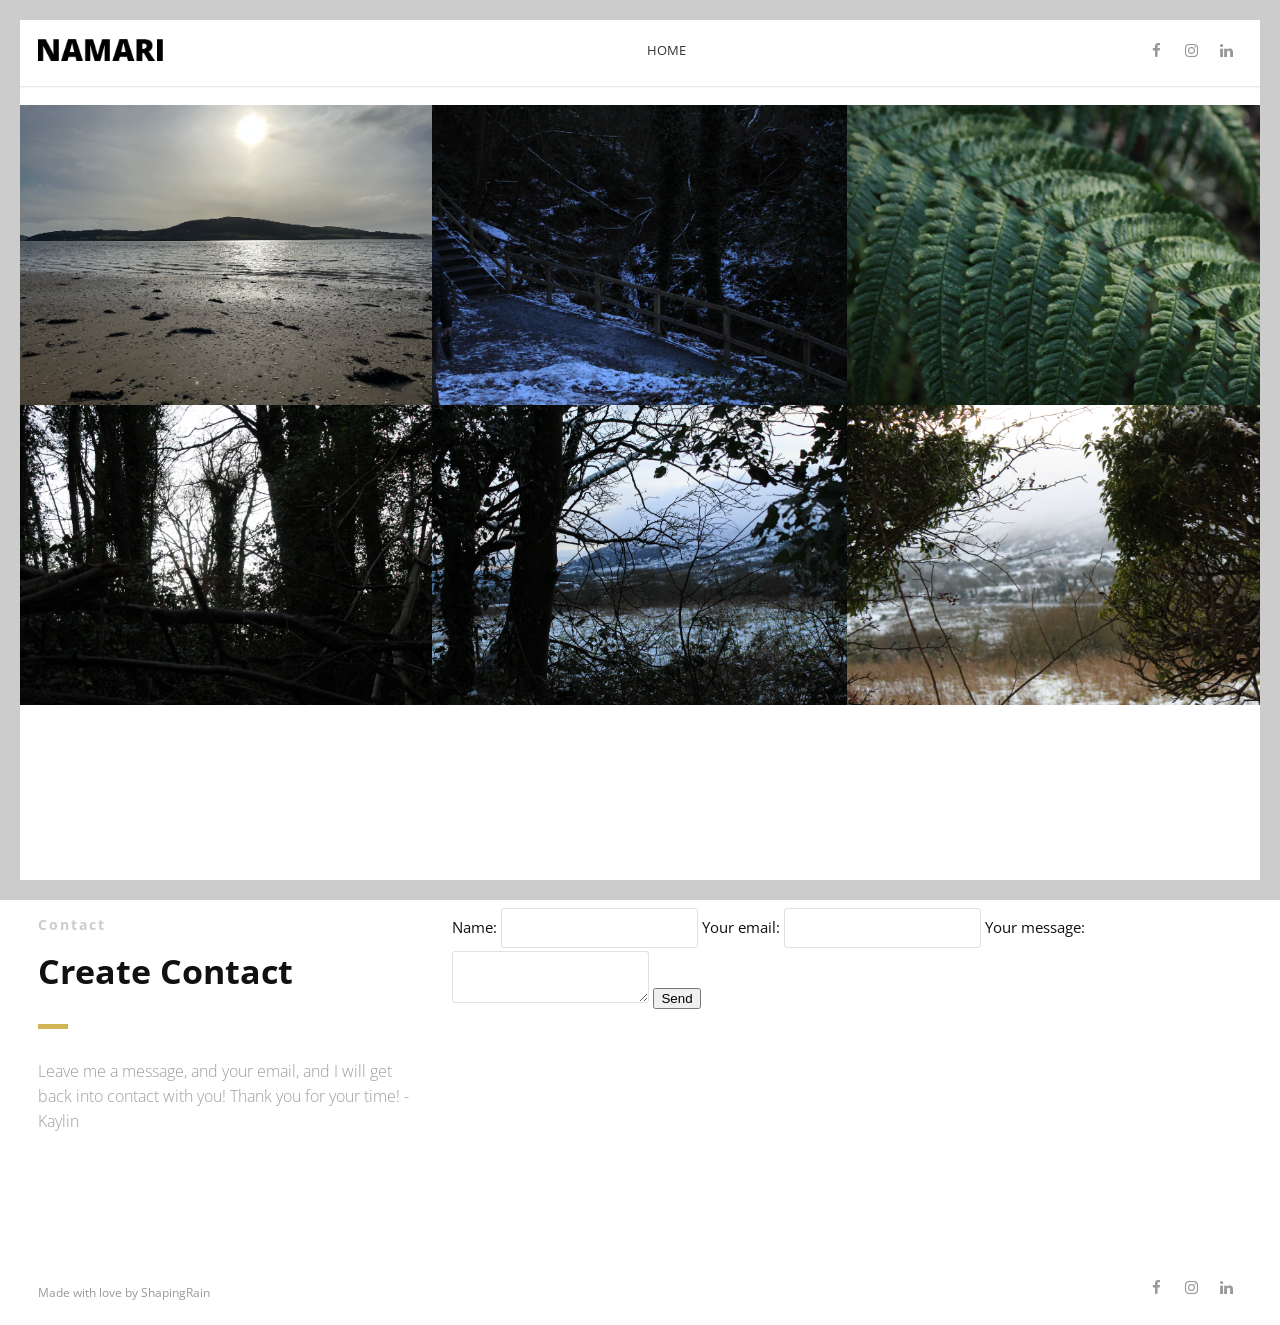
==== commit 41f19b48: "contact changes" ====
--- a/contact.html
+++ b/contact.html
@@ -4,7 +4,7 @@
     <meta charset="UTF-8">
 
     <!--Page Title-->
-    <title>Namari - Free Landing Page Template</title>
+    <title>Kaylin Chin - Free Landing Page Template</title>
 
     <!--Meta Keywords and Description-->
     <meta name="keywords" content="">
@@ -30,6 +30,102 @@
     <link href='https://fonts.googleapis.com/css?family=Open+Sans:400,300,600,700,800' rel='stylesheet' type='text/css'>
 </head>
 <body>
+<div class="page-border" data-wow-duration="0.7s" data-wow-delay="0.2s">
+    <div class="top-border wow fadeInDown animated" style="visibility: visible; animation-name: fadeInDown;"></div>
+    <div class="right-border wow fadeInRight animated" style="visibility: visible; animation-name: fadeInRight;"></div>
+    <div class="bottom-border wow fadeInUp animated" style="visibility: visible; animation-name: fadeInUp;"></div>
+    <div class="left-border wow fadeInLeft animated" style="visibility: visible; animation-name: fadeInLeft;"></div>
+</div>
+
+<div id="wrapper">
+
+    <header id="banner" class="scrollto clearfix" data-enllax-ratio=".5">
+        <div id="header" class="nav-collapse">
+            <div class="row clearfix">
+                <div class="col-1">
+
+                    <!--Logo-->
+                    <div id="logo">
+
+                        <!--Logo that is shown on the banner-->
+                        <img src="images/logo.png" id="banner-logo" alt="Landing Page"/>
+                        <!--End of Banner Logo-->
+
+                        <!--The Logo that is shown on the sticky Navigation Bar-->
+                        <img src="images/logo-2.png" id="navigation-logo" alt="Landing Page"/>
+                        <!--End of Navigation Logo-->
+
+                    </div>
+                    <!--End of Logo-->
+
+                    <aside>
+
+                        <!--Social Icons in Header-->
+                        <ul class="social-icons">
+                            <li>
+                                <a target="_blank" title="Facebook" href="https://www.facebook.com/profile.php?id=100092039207996">
+                                    <i class="fa fa-facebook fa-1x"></i><span>Facebook</span>
+                                </a>
+                            </li>
+                            <li>
+                                <a target="_blank" title="Instagram" href="https://www.instagram.com/kaylin.c_/">
+                                    <i class="fa fa-instagram fa-1x"></i><span>Instagram</span>
+                                </a>
+                            </li>
+                            <li>
+                                <a target="_blank" title="Linkedin" href="https://www.linkedin.com/in/kaylin-chin-30897630b/?skipRedirect=true">
+                                    <i class="fa fa-linkedin fa-1x"></i><span>Linkedin</span>
+                                </a>
+                            </li>
+                        </ul>
+                        <!--End of Social Icons in Header-->
+
+                    </aside>
+
+                    <!--Main Navigation-->
+                    <nav id="nav-main">
+                        <ul>
+                            <li>
+                                <a href="/index.html">Home</a>
+                            </li>
+                            </li>
+                        </ul>
+                    </nav>
+                    <!--End of Main Navigation-->
+
+                    <div id="nav-trigger"><span></span></div>
+                    <nav id="nav-mobile"></nav>
+
+                </div>
+            </div>
+        </div><!--End of Header-->
+
+        </div><!--End of Row-->
+    </header>
+
+    <!--Main Content Area-->
+    <main id="content">
+
+
+        <!--Gallery-->
+        <aside id="gallery" class="row text-center scrollto clearfix" data-featherlight-gallery
+                 data-featherlight-filter="a">
+
+                <a href="images/myimage/beach.jpg" data-featherlight="image" class="col-3 wow fadeIn"
+                   data-wow-delay="0.1s"><img src="images/myimage/beach.jpg" alt="beach"/></a>
+                <a href="images/myimage/darkpath.jpg" data-featherlight="image" class="col-3 wow fadeIn"
+                   data-wow-delay="0.3s"><img src="images/myimage/darkpath.jpg" alt="darkparth"/></a>
+                <a href="images/myimage/fern.jpg" data-featherlight="image" class="col-3 wow fadeIn"
+                   data-wow-delay="0.5s"><img src="images/myimage/fern.jpg" alt="fern"/></a>
+                <a href="images/myimage/forest.jpg" data-featherlight="image" class="col-3 wow fadeIn"
+                   data-wow-delay="1.1s"><img src="images/myimage/forest.jpg" alt="forest"/></a>
+                <a href="images/myimage/lookthru.jpg" data-featherlight="image" class="col-3 wow fadeIn"
+                   data-wow-delay="0.9s"><img src="images/myimage/lookthru.jpg" alt="lookthru"/></a>
+                <a href="images/myimage/mountain1.jpg" data-featherlight="image" class="col-3 wow fadeIn"
+                   data-wow-delay="0.7s"><img src="images/myimage/mountain1.jpg" alt="Landing Page"/></a>
+        </aside>
+        <!--End of Gallery-->
+
     <div id="wrapper"></div>
             <!--Contact-->
         <section id="contact-form" class="scrollto clearfix">
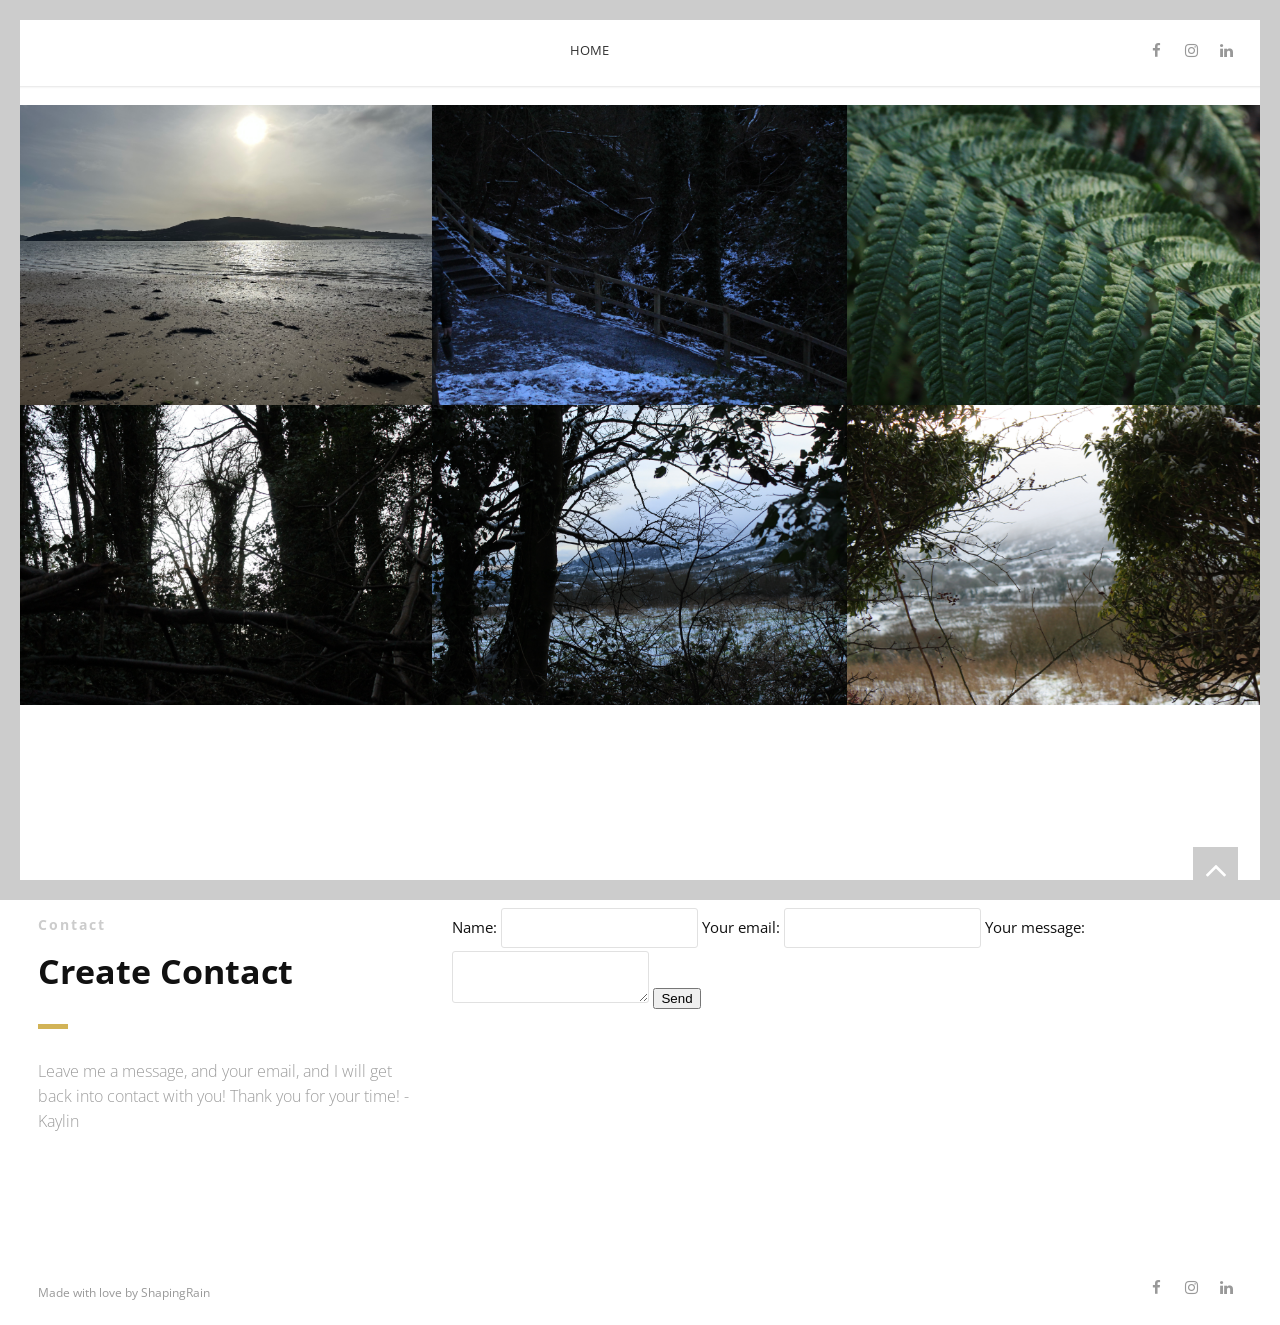
==== commit 0ad3b1ea: "removed logo" ====
--- a/contact.html
+++ b/contact.html
@@ -4,7 +4,7 @@
     <meta charset="UTF-8">
 
     <!--Page Title-->
-    <title>Kaylin Chin - Free Landing Page Template</title>
+    <title>Namari - Free Landing Page Template</title>
 
     <!--Meta Keywords and Description-->
     <meta name="keywords" content="">
@@ -44,19 +44,7 @@
             <div class="row clearfix">
                 <div class="col-1">
 
-                    <!--Logo-->
-                    <div id="logo">
 
-                        <!--Logo that is shown on the banner-->
-                        <img src="images/logo.png" id="banner-logo" alt="Landing Page"/>
-                        <!--End of Banner Logo-->
-
-                        <!--The Logo that is shown on the sticky Navigation Bar-->
-                        <img src="images/logo-2.png" id="navigation-logo" alt="Landing Page"/>
-                        <!--End of Navigation Logo-->
-
-                    </div>
-                    <!--End of Logo-->
 
                     <aside>
 
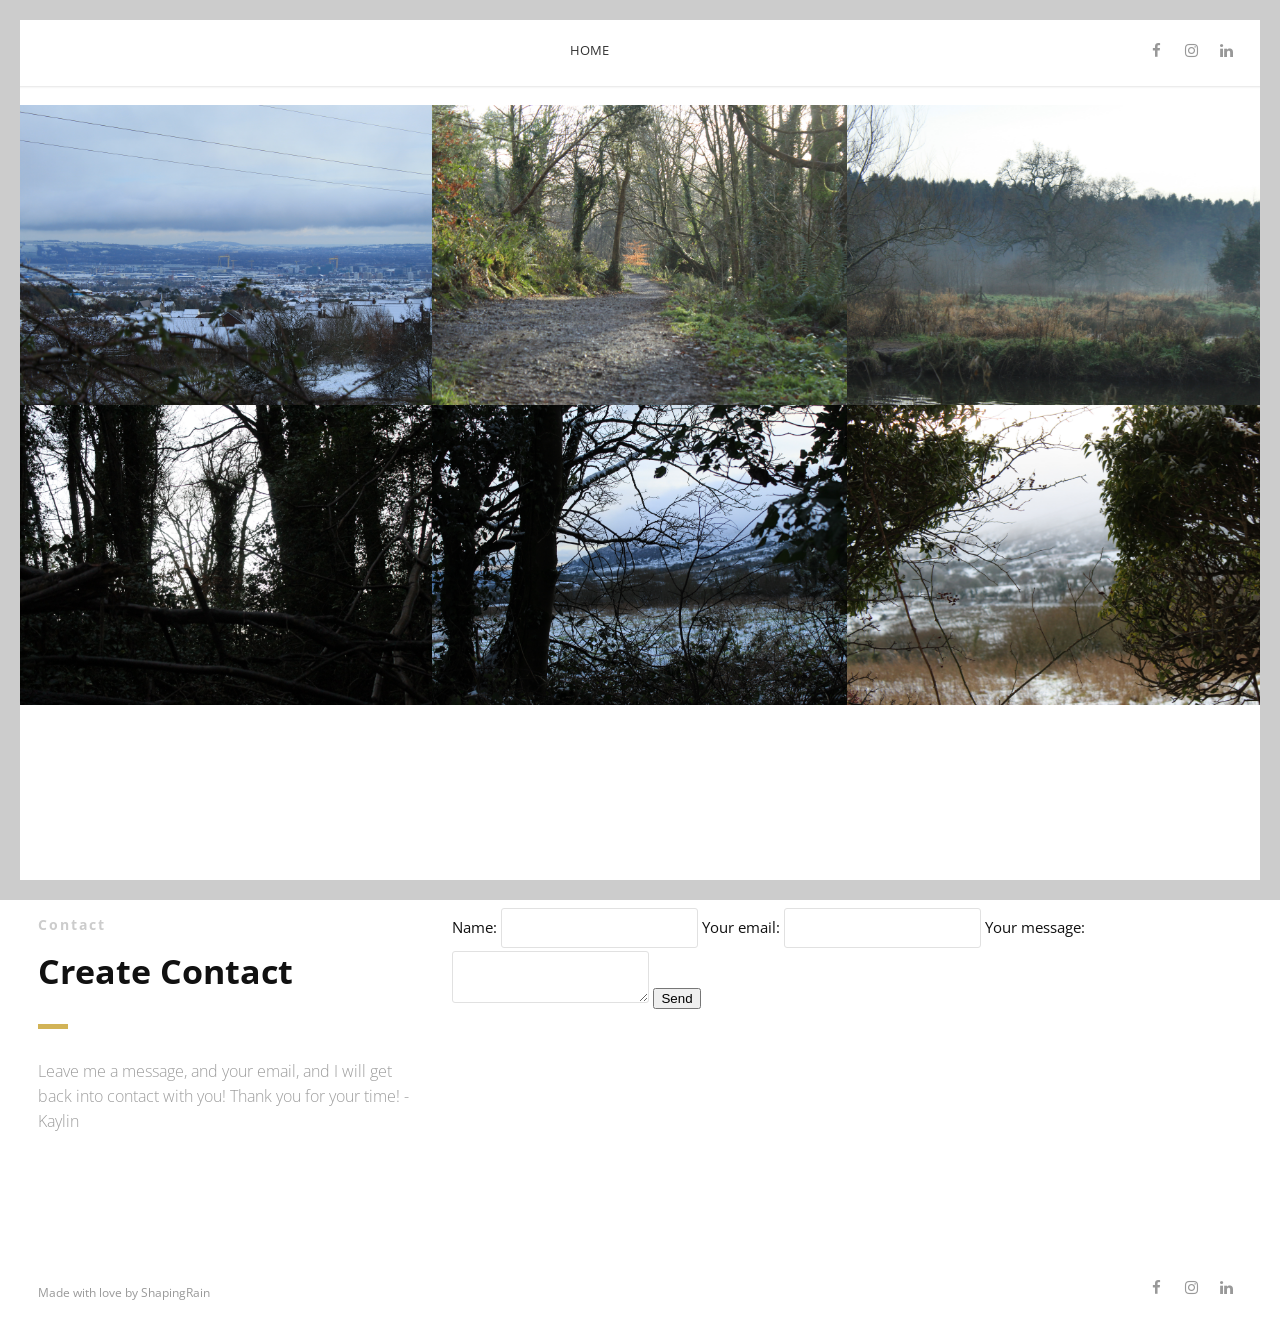
==== commit fea3480f: "contact gallery changes" ====
--- a/contact.html
+++ b/contact.html
@@ -99,12 +99,12 @@
         <aside id="gallery" class="row text-center scrollto clearfix" data-featherlight-gallery
                  data-featherlight-filter="a">
 
-                <a href="images/myimage/beach.jpg" data-featherlight="image" class="col-3 wow fadeIn"
-                   data-wow-delay="0.1s"><img src="images/myimage/beach.jpg" alt="beach"/></a>
-                <a href="images/myimage/darkpath.jpg" data-featherlight="image" class="col-3 wow fadeIn"
-                   data-wow-delay="0.3s"><img src="images/myimage/darkpath.jpg" alt="darkparth"/></a>
-                <a href="images/myimage/fern.jpg" data-featherlight="image" class="col-3 wow fadeIn"
-                   data-wow-delay="0.5s"><img src="images/myimage/fern.jpg" alt="fern"/></a>
+                <a href="images/myimage/IMG_0138.JPG" data-featherlight="image" class="col-3 wow fadeIn"
+                   data-wow-delay="0.1s"><img src="images/myimage/IMG_0138.JPG" alt="IMG_0138"/></a>
+                <a href="images/myimage/IMG_0399.JPG" data-featherlight="image" class="col-3 wow fadeIn"
+                   data-wow-delay="0.3s"><img src="images/myimage/IMG_0399.JPG" alt="IMG_0399"/></a>
+                <a href="images/myimage/IMG_0447.JPG" data-featherlight="image" class="col-3 wow fadeIn"
+                   data-wow-delay="0.5s"><img src="images/myimage/IMG_0447.JPG" alt="IMG_0447"/></a>
                 <a href="images/myimage/forest.jpg" data-featherlight="image" class="col-3 wow fadeIn"
                    data-wow-delay="1.1s"><img src="images/myimage/forest.jpg" alt="forest"/></a>
                 <a href="images/myimage/lookthru.jpg" data-featherlight="image" class="col-3 wow fadeIn"
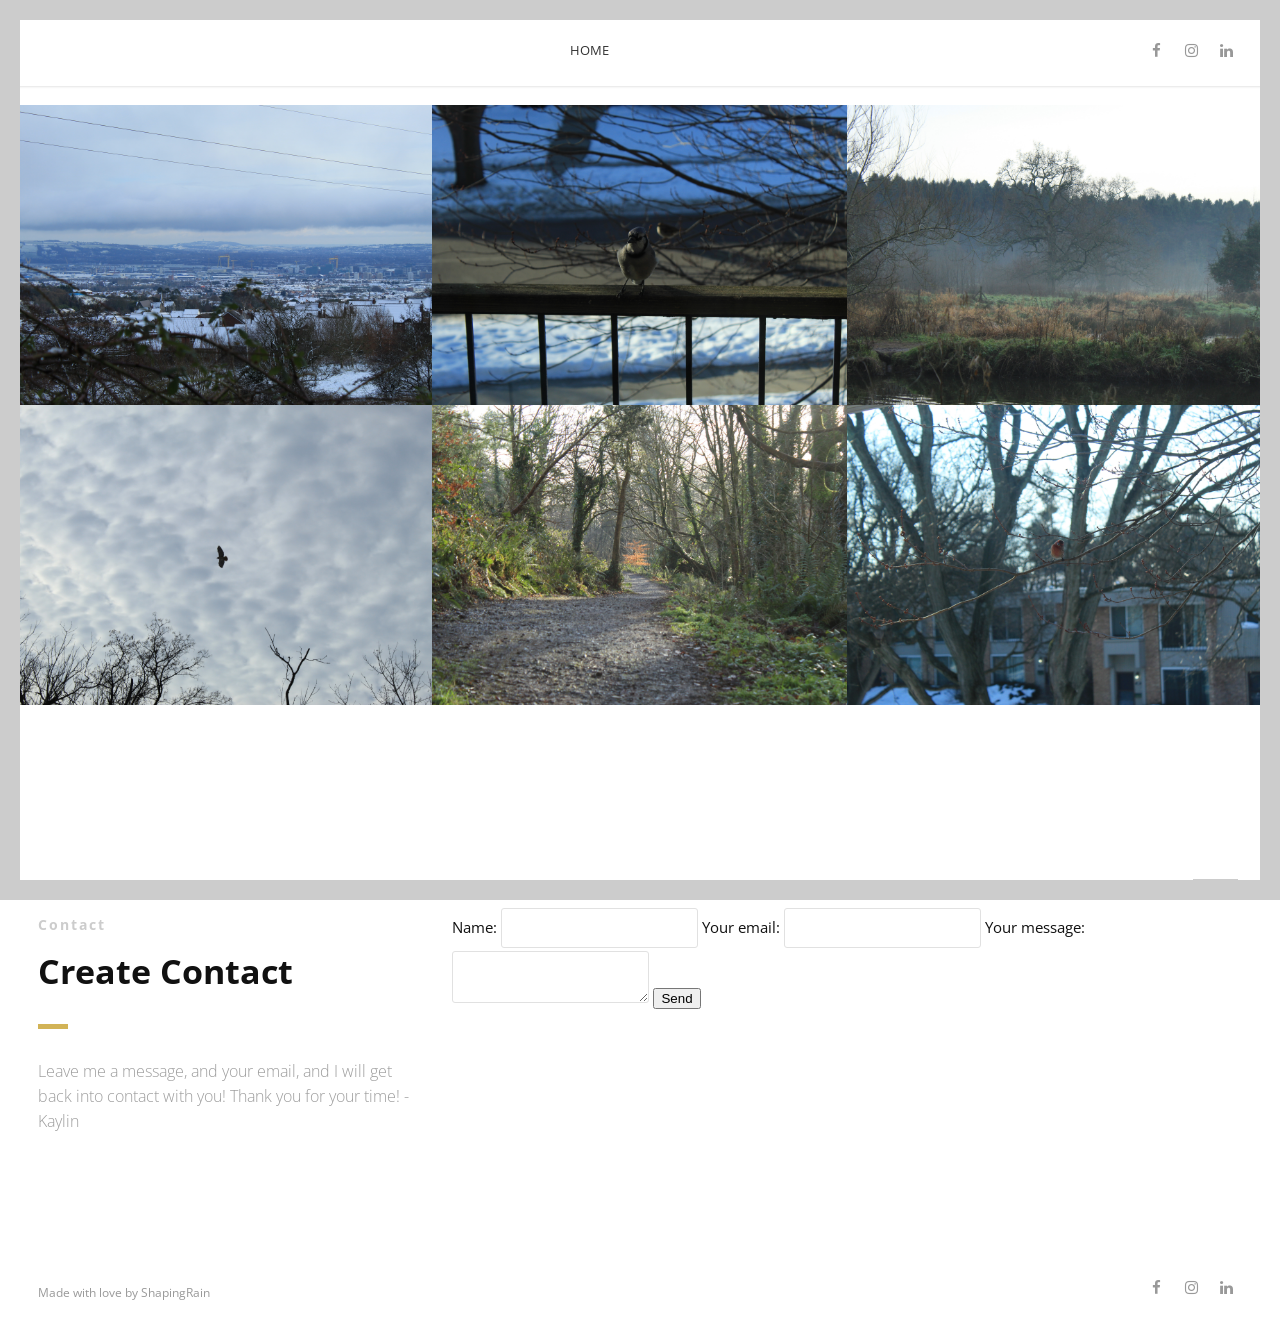
==== commit f6526e14: "Contact Gallery" ====
--- a/contact.html
+++ b/contact.html
@@ -101,16 +101,16 @@
 
                 <a href="images/myimage/IMG_0138.JPG" data-featherlight="image" class="col-3 wow fadeIn"
                    data-wow-delay="0.1s"><img src="images/myimage/IMG_0138.JPG" alt="IMG_0138"/></a>
-                <a href="images/myimage/IMG_0399.JPG" data-featherlight="image" class="col-3 wow fadeIn"
-                   data-wow-delay="0.3s"><img src="images/myimage/IMG_0399.JPG" alt="IMG_0399"/></a>
+                <a href="images/myimage/IMG_0692 2.JPG" data-featherlight="image" class="col-3 wow fadeIn"
+                   data-wow-delay="0.3s"><img src="images/myimage/IMG_0692 2.JPG" alt="IMG_0692"/></a>
                 <a href="images/myimage/IMG_0447.JPG" data-featherlight="image" class="col-3 wow fadeIn"
                    data-wow-delay="0.5s"><img src="images/myimage/IMG_0447.JPG" alt="IMG_0447"/></a>
-                <a href="images/myimage/forest.jpg" data-featherlight="image" class="col-3 wow fadeIn"
-                   data-wow-delay="1.1s"><img src="images/myimage/forest.jpg" alt="forest"/></a>
-                <a href="images/myimage/lookthru.jpg" data-featherlight="image" class="col-3 wow fadeIn"
-                   data-wow-delay="0.9s"><img src="images/myimage/lookthru.jpg" alt="lookthru"/></a>
-                <a href="images/myimage/mountain1.jpg" data-featherlight="image" class="col-3 wow fadeIn"
-                   data-wow-delay="0.7s"><img src="images/myimage/mountain1.jpg" alt="Landing Page"/></a>
+                <a href="images/myimage/IMG_0659 2.JPG" data-featherlight="image" class="col-3 wow fadeIn"
+                   data-wow-delay="1.1s"><img src="images/myimage/IMG_0659 2.JPG" alt="IMG_0659"/></a>
+                <a href="images/myimage/IMG_0399.JPG" data-featherlight="image" class="col-3 wow fadeIn"
+                   data-wow-delay="0.9s"><img src="images/myimage/IMG_0399.JPG" alt="IMG_0399"/></a>
+                <a href="images/myimage/IMG_0706 2.JPG" data-featherlight="image" class="col-3 wow fadeIn"
+                   data-wow-delay="0.7s"><img src="images/myimage/IMG_0706 2.JPG" alt="IMG_0706"/></a>
         </aside>
         <!--End of Gallery-->
 
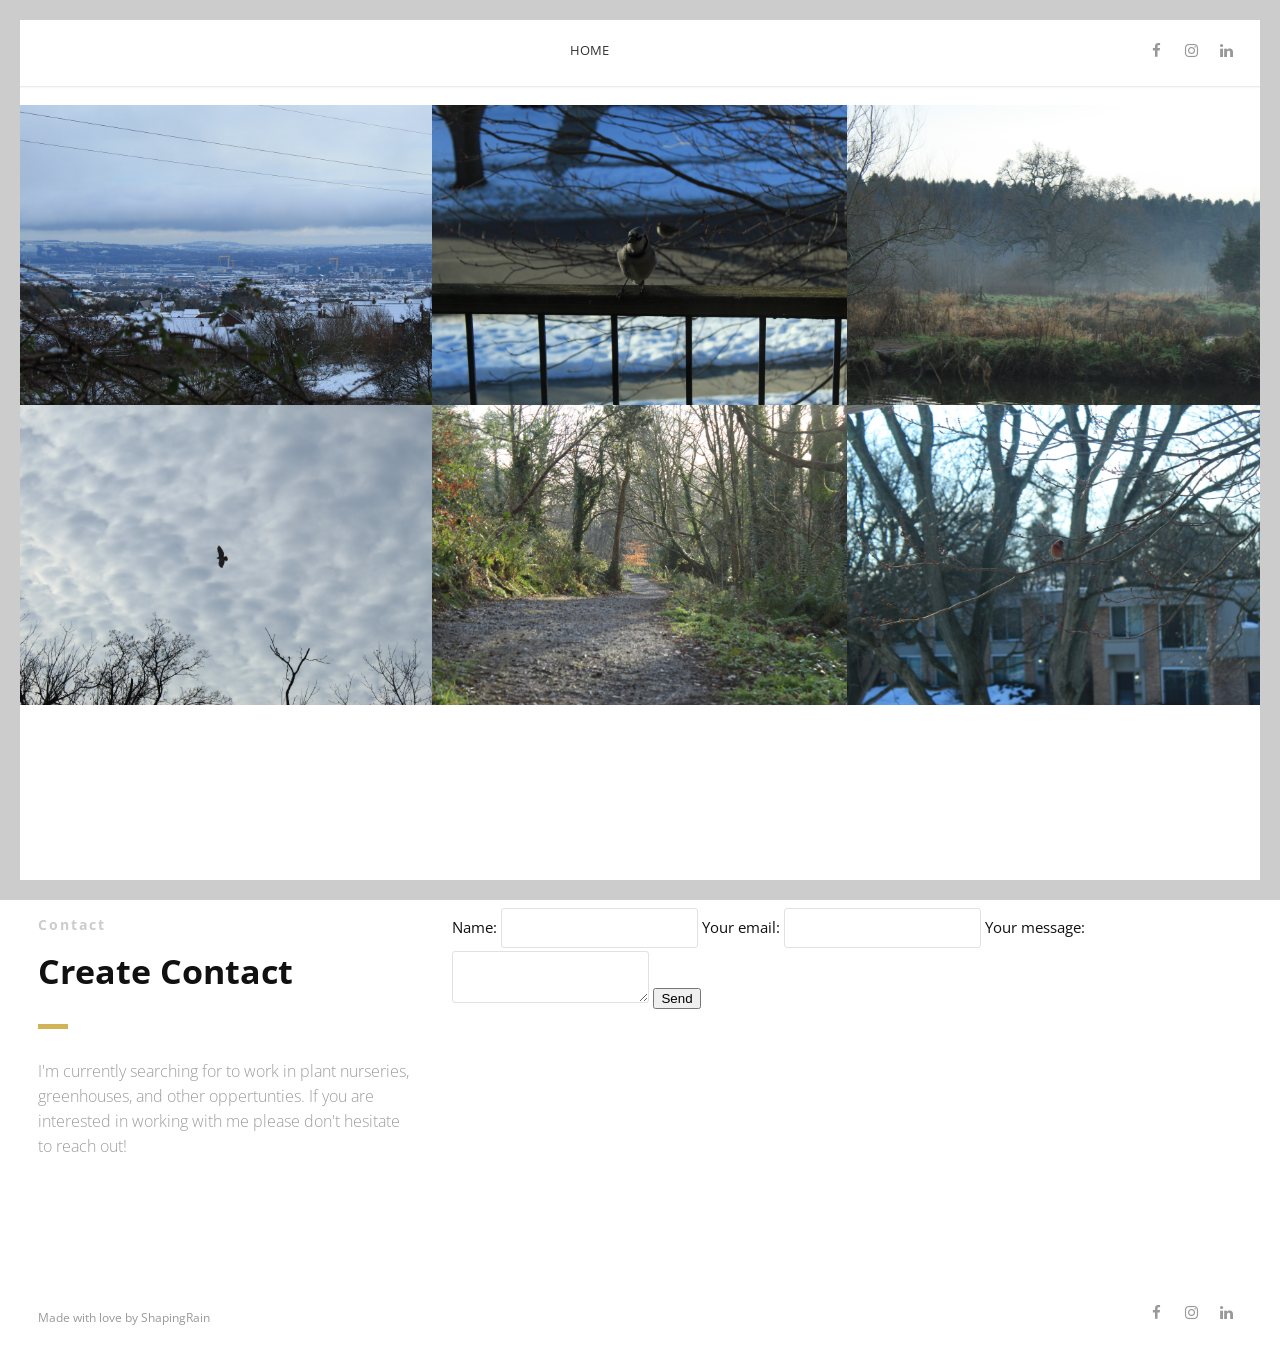
==== commit 1aaa9316: "final changes" ====
--- a/contact.html
+++ b/contact.html
@@ -123,7 +123,7 @@
                     <div class="section-heading">
                         <h3>Contact</h3>
                         <h2 class="section-title">Create Contact</h2>
-                        <p class="section-subtitle">Leave me a message, and your email, and I will get back into contact with you! Thank you for your time! - Kaylin </p>
+                        <p class="section-subtitle">I'm currently searching for to work in plant nurseries, greenhouses, and other oppertunties. If you are interested in working with me please don't hesitate to reach out! <p>
                     </div>
                 </div>
                 <div class="col-2-3">
